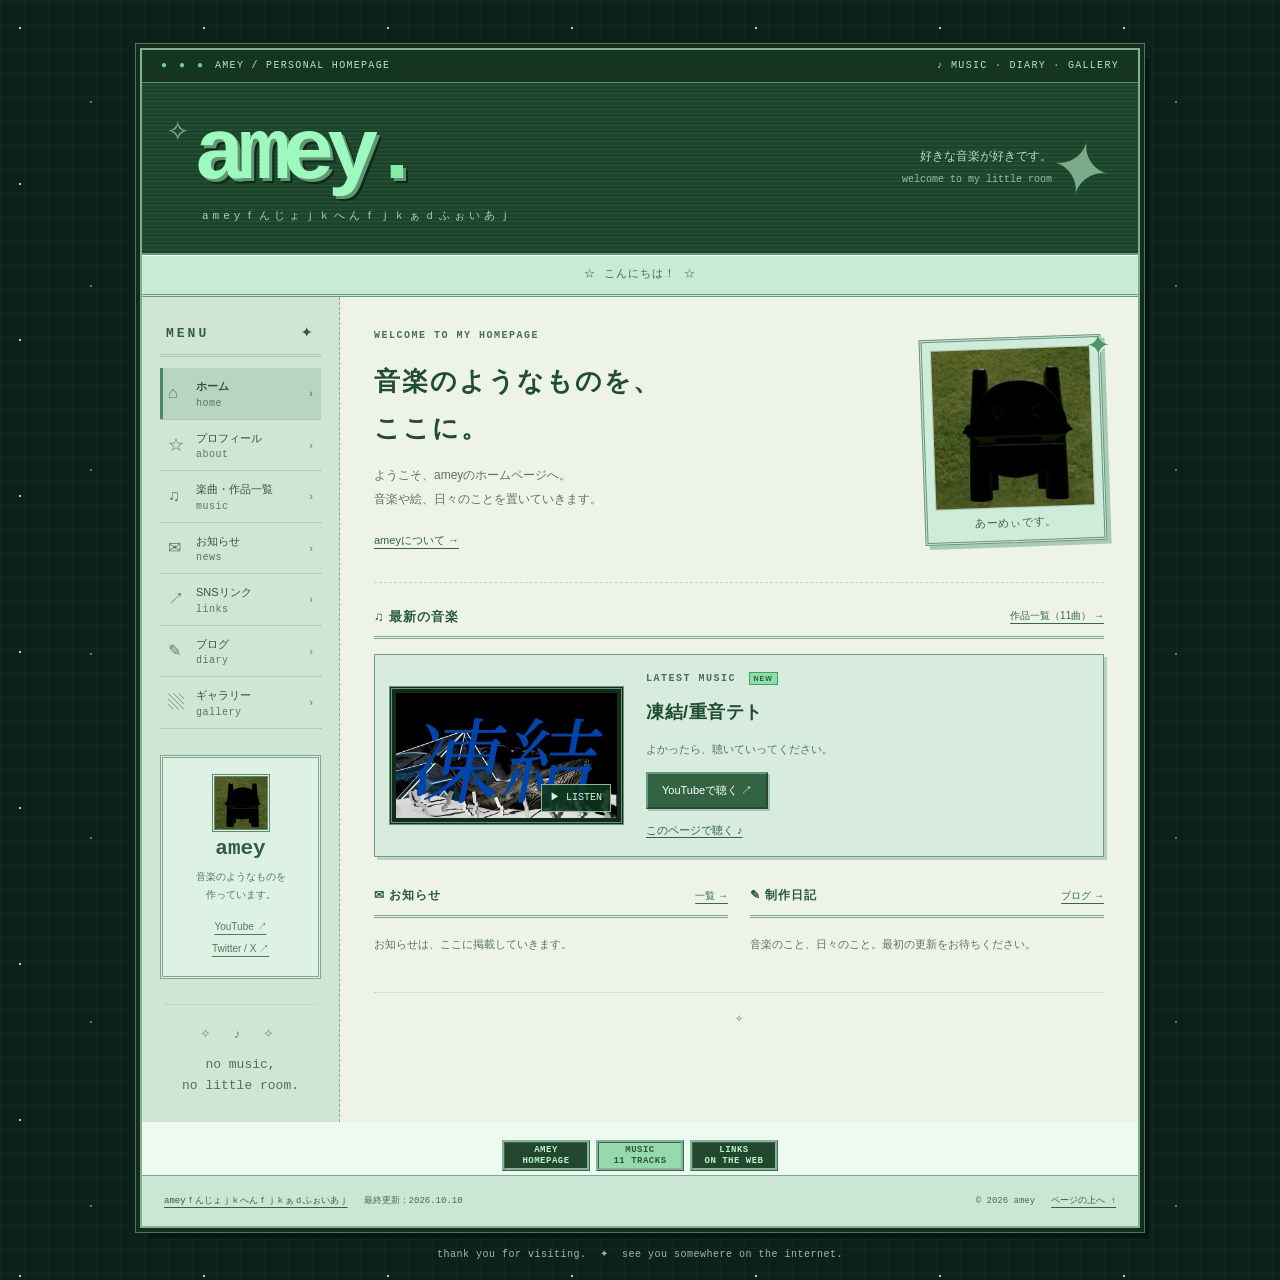
==== index.html @ e3e3e5fc "Add files via upload" ====
<!doctype html>
<html lang="ja"><head><meta charset="utf-8"><meta name="viewport" content="width=device-width,initial-scale=1"><meta name="description" content="ameyｆんじょｊｋへんｆｊｋぁｄふぉいあｊ。ameyです。
音楽のようなものを作っています。
好きな音楽が好きです。"><meta name="theme-color" content="#0b2119"><title>ホーム | ameyｆんじょｊｋへんｆｊｋぁｄふぉいあｊ</title><link rel="icon" href="assets/ameyicon.jpg"><link rel="stylesheet" href="style.css"></head>
<body id="top"><a class="skip-link" href="#main">本文へ移動</a><div class="site-shell"><div class="top-strip"><span>AMEY / PERSONAL HOMEPAGE</span><span>♪ MUSIC · DIARY · GALLERY</span></div><header class="site-header"><a class="brand" href="index.html" aria-label="ameyｆんじょｊｋへんｆｊｋぁｄふぉいあｊ ホーム"><span class="brand-orbit" aria-hidden="true">✧</span><span class="brand-name">amey<span class="brand-dot">.</span></span><span class="brand-subtitle">ameyｆんじょｊｋへんｆｊｋぁｄふぉいあｊ</span></a><div class="header-note">好きな音楽が好きです。<br><span>welcome to my little room</span></div><span class="header-spark" aria-hidden="true">✦</span></header><div class="welcome-strip">☆ こんにちは！ ☆</div><div class="site-body"><aside class="sidebar"><div class="sidebar-heading">MENU <span aria-hidden="true">✦</span></div><nav aria-label="メインメニュー"><a href="index.html" aria-current="page"><span class="nav-symbol" aria-hidden="true">⌂</span><span>ホーム<small>home</small></span><span class="nav-arrow" aria-hidden="true">›</span></a><a href="profile.html"><span class="nav-symbol" aria-hidden="true">☆</span><span>プロフィール<small>about</small></span><span class="nav-arrow" aria-hidden="true">›</span></a><a href="works.html"><span class="nav-symbol" aria-hidden="true">♫</span><span>楽曲・作品一覧<small>music</small></span><span class="nav-arrow" aria-hidden="true">›</span></a><a href="news.html"><span class="nav-symbol" aria-hidden="true">✉</span><span>お知らせ<small>news</small></span><span class="nav-arrow" aria-hidden="true">›</span></a><a href="links.html"><span class="nav-symbol" aria-hidden="true">↗</span><span>SNSリンク<small>links</small></span><span class="nav-arrow" aria-hidden="true">›</span></a><a href="blog.html"><span class="nav-symbol" aria-hidden="true">✎</span><span>ブログ<small>diary</small></span><span class="nav-arrow" aria-hidden="true">›</span></a><a href="gallery.html"><span class="nav-symbol" aria-hidden="true">▧</span><span>ギャラリー<small>gallery</small></span><span class="nav-arrow" aria-hidden="true">›</span></a></nav><div class="sidebar-mini"><img src="assets/ameyicon.jpg" width="400" height="400" alt=""><strong>amey</strong><p>音楽のようなものを<br>作っています。</p><a href="https://www.youtube.com/@amey-s1p" target="_blank" rel="noopener noreferrer">YouTube ↗</a><a href="https://x.com/ameotoko0527_2" target="_blank" rel="noopener noreferrer">Twitter / X ↗</a></div><div class="little-banner" aria-hidden="true"><span>✧ ♪ ✧</span><b>no music,<br>no little room.</b></div></aside><main id="main"><section class="welcome"><div class="welcome-copy"><span class="eyebrow">WELCOME TO MY HOMEPAGE</span><h1>音楽のようなものを、<br>ここに。</h1><p>ようこそ、ameyのホームページへ。<br>音楽や絵、日々のことを置いていきます。</p><a class="text-link" href="profile.html">ameyについて →</a></div><div class="portrait-wrap"><span class="portrait-star" aria-hidden="true">✦</span><img class="portrait" src="assets/ameyicon.jpg" width="400" height="400" alt="ameyのアイコン"><span class="portrait-caption">あーめぃです。</span></div></section><div class="section-heading"><h2>♫ 最新の音楽</h2><a href="works.html">作品一覧（11曲） →</a></div><article class="music-card catalog-card" id="track-kgEHxt5nW2k"><a class="music-cover" href="https://youtu.be/kgEHxt5nW2k" target="_blank" rel="noopener noreferrer" aria-label="凍結/重音テトをYouTubeで聴く"><img src="assets/kgEHxt5nW2k.avif" width="720" height="405" alt="凍結/重音テトのサムネイル" loading="eager"><span class="cover-play" aria-hidden="true">▶ LISTEN</span></a><div class="music-info"><span class="eyebrow">LATEST MUSIC <span class="new">NEW</span></span><h3>凍結/重音テト</h3><p>よかったら、聴いていってください。</p><a class="button" href="https://youtu.be/kgEHxt5nW2k" target="_blank" rel="noopener noreferrer">YouTubeで聴く ↗</a><button class="inline-button" type="button" data-listen="" data-video="kgEHxt5nW2k" data-title="凍結/重音テト">このページで聴く ♪</button></div></article><div class="home-bottom"><section class="small-panel"><div class="section-heading"><h2>✉ お知らせ</h2><a href="news.html">一覧 →</a></div><p class="quiet">お知らせは、ここに掲載していきます。</p></section><section class="small-panel"><div class="section-heading"><h2>✎ 制作日記</h2><a href="blog.html">ブログ →</a></div><p class="quiet">音楽のこと、日々のこと。最初の更新をお待ちください。</p></section></div><div class="postscript">✧ </div></main></div><div class="pixel-badges footer-badges"><a class="pixel-badge" href="index.html">AMEY<br>HOMEPAGE</a><a class="pixel-badge light" href="works.html">MUSIC<br>11 TRACKS</a><a class="pixel-badge" href="links.html">LINKS<br>ON THE WEB</a></div><footer><div><a href="index.html">ameyｆんじょｊｋへんｆｊｋぁｄふぉいあｊ</a><span>最終更新：2026.10.10</span></div><div><span>© 2026 amey</span><a href="#top" data-top="">ページの上へ ↑</a></div></footer></div><p class="outside-note">thank you for visiting. <span aria-hidden="true">✦</span> see you somewhere on the internet.</p><dialog id="player-dialog" aria-labelledby="player-title"><div class="dialog-top"><h2 id="player-title">最新曲</h2><button type="button" data-close="" aria-label="プレーヤーを閉じる">×</button></div><div id="player-frame"></div><p><a href="https://youtu.be/kgEHxt5nW2k" target="_blank" rel="noopener noreferrer">YouTubeで開く ↗</a></p></dialog><script>const player = document.querySelector('#player-dialog');
const frame = document.querySelector('#player-frame');
document.querySelectorAll('[data-listen]').forEach(button => button.addEventListener('click', () => {
  frame.replaceChildren();
  const iframe = document.createElement('iframe');
  iframe.className = 'video-frame';
  const id = button.dataset.video;
  const title = button.dataset.title;
  if(!/^[a-zA-Z0-9_-]{11}$/.test(id)) return;
  iframe.src = 'https://www.youtube-nocookie.com/embed/' + id;
  iframe.title = title + ' — YouTubeプレーヤー';
  document.querySelector('#player-title').textContent = title;
  const external = player.querySelector('p a');
  external.href = 'https://youtu.be/' + id;
  iframe.allow = 'encrypted-media; fullscreen; picture-in-picture';
  iframe.referrerPolicy = 'strict-origin-when-cross-origin';
  iframe.allowFullscreen = true;
  frame.append(iframe);
  player.showModal();
}));
document.querySelector('[data-close]').addEventListener('click', () => player.close());
player.addEventListener('close', () => frame.replaceChildren());
player.addEventListener('click', event => {
  if(event.target === player) {
    const rect = player.getBoundingClientRect();
    if(event.clientX < rect.left || event.clientX > rect.right || event.clientY < rect.top || event.clientY > rect.bottom) player.close();
  }
});
document.querySelector('[data-top]').addEventListener('click', event => {
  event.preventDefault();
  window.scrollTo({top: 0, behavior: matchMedia('(prefers-reduced-motion: reduce)').matches ? 'instant' : 'smooth'});
});
</script></body></html>
---- style.css ----
*{box-sizing:border-box}html{scroll-behavior:smooth}body{margin:0;color:hsl(140.8163265306123 17.24137931034483% 22.745098039215687%);font-family:"Yu Gothic","Meiryo",sans-serif;font-size:14px;line-height:1.8;background-color:hsl(140.8163265306123 36.36363636363637% 12.941176470588237%);background-image:radial-gradient(circle at 20px 28px,hsl(140.8163265306123 29.341317365269482% 67.25490196078432%) 0 1px,transparent 1.3px),radial-gradient(circle at 91px 102px,hsl(140.8163265306123 23.456790123456795% 47.647058823529406%) 0 1px,transparent 1.3px),radial-gradient(circle at 142px 62px,hsl(140.8163265306123 55.93220338983051% 76.86274509803921%) 0 .8px,transparent 1.2px),radial-gradient(ellipse at 50% 0,hsl(140.8163265306123 25.37313432835821% 26.27450980392157% / 0.4),transparent 65%);background-size:184px 156px,217px 184px,267px 225px,100% 100%;padding:48px 20px 20px}a{color:hsl(140.8163265306123 32.25806451612904% 48.62745098039216%);text-underline-offset:4px}a:hover{color:hsl(140.8163265306123 17.786561264822133% 50.3921568627451%)}a:focus-visible,button:focus-visible{outline:3px solid hsl(140.8163265306123 34.45378151260503% 46.666666666666664%);outline-offset:4px}button{font:inherit;cursor:pointer}img{max-width:100%;height:auto}.site-shell{max-width:1000px;margin:auto;background:hsl(140.8163265306123 58.33333333333318% 95.29411764705881%);border:1px solid hsl(140.8163265306123 23.37662337662338% 69.80392156862744%);box-shadow:0 0 0 5px hsl(140.8163265306123 36.36363636363637% 12.941176470588237%),0 0 0 6px hsl(140.8163265306123 14.15929203539823% 44.31372549019608%),0 24px 70px hsl(140.8163265306123 50% 6.2745098039215685% / 0.4)}.top-strip{background:hsl(140.8163265306123 23.076923076923077% 20.392156862745097%);color:hsl(140.8163265306123 35.48387096774193% 81.76470588235294%);font-size:10px;letter-spacing:1.3px;padding:7px 19px;display:flex;justify-content:space-between}.site-header{position:relative;min-height:172px;background:repeating-linear-gradient(0deg,transparent 0 3px,#ffffff25 3px 4px),hsl(140.8163265306123 44.186046511627865% 91.56862745098039%);display:flex;align-items:center;justify-content:space-between;padding:24px 52px;overflow:hidden}.brand{position:relative;text-decoration:none;display:grid;line-height:1}.brand-name{font-family:Georgia,"Times New Roman",serif;font-size:94px;font-weight:bold;font-style:italic;letter-spacing:-7px;color:hsl(140.8163265306123 23.870967741935477% 30.3921568627451%);text-shadow:2px 2px 0 hsl(140.8163265306123 23.880597014925378% 73.72549019607844%)}.brand-dot{color:hsl(140.8163265306123 23.214285714285715% 56.07843137254902%)}.brand-subtitle{font-size:12px;color:hsl(140.8163265306123 16.908212560386467% 40.588235294117645%);letter-spacing:4px;margin-top:11px;margin-left:8px}.brand-orbit{position:absolute;left:-28px;top:4px;color:hsl(140.8163265306123 22.999999999999993% 60.7843137254902%);font-size:28px}.header-note{text-align:right;font-size:13px;z-index:1;padding-right:34px}.header-note span{font-family:Georgia,serif;font-style:italic;font-size:12px;color:hsl(140.8163265306123 14.979757085020246% 51.56862745098039%)}.header-spark{position:absolute;right:26px;top:20px;font-size:74px;color:hsl(140.8163265306123 25.4237288135593% 76.86274509803921%);transform:rotate(12deg)}.welcome-strip{text-align:center;background:hsl(140.8163265306123 100.00000000000036% 98.43137254901961%);border-top:1px solid hsl(140.8163265306123 24.19354838709678% 75.68627450980392%);border-bottom:1px solid hsl(140.8163265306123 24.19354838709678% 75.68627450980392%);color:hsl(140.8163265306123 16.39344262295082% 47.84313725490196%);font-size:11px;letter-spacing:1px;padding:9px 12px}.welcome-strip span{color:hsl(140.8163265306123 19.130434782608692% 54.90196078431373%);padding:0 10px}.site-body{display:grid;grid-template-columns:198px minmax(0,1fr)}.sidebar{padding:25px 18px;border-right:1px dashed hsl(140.8163265306123 23.7410071942446% 72.74509803921568%);background:hsl(140.8163265306123 34.99999999999997% 92.15686274509804%)}.sidebar-heading{font-family:Georgia,serif;letter-spacing:3px;border-bottom:3px double hsl(140.8163265306123 25.54744525547447% 73.13725490196079%);padding:0 6px 9px;font-size:13px;font-weight:bold;color:hsl(140.8163265306123 20.187793427230048% 41.764705882352935%);display:flex;justify-content:space-between}.sidebar nav{display:grid;margin-top:11px}.sidebar nav>a{display:flex;align-items:center;gap:10px;color:hsl(140.8163265306123 19.565217391304344% 36.078431372549026%);text-decoration:none;padding:10px 8px;border-bottom:1px dotted hsl(140.8163265306123 22.314049586776846% 76.27450980392156%);line-height:1.5;font-size:11px}.sidebar nav>a:hover{background:hsl(140.8163265306123 100.00000000000036% 98.43137254901961%)}.sidebar nav>a[aria-current]{background:hsl(140.8163265306123 33.33333333333335% 87.05882352941177%);box-shadow:inset 3px 0 hsl(140.8163265306123 16.52173913043479% 54.90196078431373%);font-weight:bold}.nav-symbol{font-size:16px;width:18px;color:hsl(140.8163265306123 19.999999999999993% 58.823529411764696%)}.sidebar small{display:block;font:italic 10px Georgia,serif;letter-spacing:.5px;color:hsl(140.8163265306123 15.283842794759828% 55.09803921568628%);margin-top:3px}.nav-arrow{margin-left:auto;color:hsl(140.8163265306123 20.603015075376884% 60.98039215686275%)}.sidebar-mini{display:flex;flex-direction:column;align-items:center;border:1px solid hsl(140.8163265306123 23.89380530973453% 77.84313725490196%);background:hsl(140.8163265306123 39.130434782608624% 95.49019607843137%);margin-top:26px;padding:16px 10px;font-size:11px}.sidebar-mini img{width:58px;height:58px;object-fit:cover;border:3px double hsl(140.8163265306123 16.867469879518065% 67.45098039215686%)}.sidebar-mini strong{font:italic bold 21px Georgia,serif;margin-top:5px;color:hsl(140.8163265306123 17.073170731707318% 40.19607843137255%)}.sidebar-mini p{text-align:center;margin:8px 0 12px;color:hsl(140.8163265306123 11.811023622047246% 50.19607843137255%);font-size:10px}.sidebar-mini a{font-size:10px;margin:2px}.little-banner{text-align:center;margin:25px 5px 0;border-top:1px dotted hsl(140.8163265306123 25.984251968503933% 75.09803921568627%);padding-top:20px;color:hsl(140.8163265306123 16.58767772511848% 58.62745098039216%);font:italic 13px/1.6 Georgia,serif}.little-banner span{display:block;letter-spacing:7px;margin-bottom:10px;color:hsl(140.8163265306123 16.06217616580311% 62.15686274509804%)}.little-banner b{font-weight:normal}main{padding:30px 34px 26px;min-height:590px;background:hsl(140.8163265306123 52.94117647058805% 96.66666666666666%)}.welcome{display:grid;grid-template-columns:1fr 182px;gap:24px;align-items:center;border-bottom:1px dashed hsl(140.8163265306123 25.71428571428571% 79.41176470588236%);padding-bottom:29px;margin-bottom:22px}.eyebrow{font-family:Georgia,serif;font-size:9px;letter-spacing:2px;color:hsl(140.8163265306123 16.31799163179916% 53.13725490196079%);display:block}.welcome h1{font-size:26px;line-height:1.8;font-weight:600;letter-spacing:2px;margin:13px 0 12px}.welcome p{font-size:11px;line-height:2;color:hsl(140.8163265306123 13.11475409836065% 47.843137254901954%);margin-bottom:16px}.text-link{font-size:11px}.portrait-wrap{position:relative;text-align:center;transform:rotate(2deg);padding:8px;background:hsl(140.8163265306123 39.99999999999997% 92.15686274509804%);border:1px solid hsl(140.8163265306123 22.314049586776846% 76.27450980392156%);box-shadow:4px 5px 0 hsl(140.8163265306123 28.12499999999999% 87.45098039215686%)}.portrait{display:block;width:100%;aspect-ratio:1;object-fit:cover;border:1px solid hsl(140.8163265306123 20.610687022900755% 74.31372549019608%)}.portrait-caption{display:block;font:italic 12px Georgia,serif;color:hsl(140.8163265306123 13.492063492063489% 50.588235294117645%);padding:7px 0 2px;letter-spacing:.7px}.portrait-star{position:absolute;z-index:1;font-size:30px;color:hsl(140.8163265306123 28.66242038216561% 69.2156862745098%);top:-18px;right:-13px;text-shadow:1px 1px hsl(140.8163265306123 100.00000000000036% 98.43137254901961%)}.section-heading{display:flex;align-items:center;justify-content:space-between;gap:10px;border-bottom:3px double hsl(140.8163265306123 24.07407407407408% 78.82352941176471%);padding-bottom:8px;margin-bottom:15px}.section-heading h2{font-size:13px;margin:0;font-weight:bold;color:hsl(140.8163265306123 21.153846153846153% 40.78431372549019%);letter-spacing:1px}.section-heading h2 span{color:hsl(140.8163265306123 16.504854368932033% 59.6078431372549%);margin-right:7px}.section-heading a{font-size:10px}.music-card{display:grid;grid-template-columns:190px 1fr;gap:24px;border:1px solid hsl(140.8163265306123 24.561403508771946% 77.64705882352942%);padding:17px;background:hsl(140.8163265306123 41.176470588235325% 93.33333333333333%);box-shadow:3px 3px 0 hsl(140.8163265306123 33.33333333333335% 88.8235294117647%)}.music-art{position:relative;min-height:184px;overflow:hidden;background:hsl(140.8163265306123 24.13793103448276% 22.745098039215687%);color:hsl(140.8163265306123 39.24050632911393% 84.50980392156863%);background-image:radial-gradient(circle at 70% 20%,hsl(140.8163265306123 19.597989949748744% 39.01960784313726%),transparent 65%);border:4px double hsl(140.8163265306123 15.555555555555559% 55.88235294117647%);padding:15px}.art-star{position:absolute;right:15px;top:2px;font-size:33px;color:hsl(140.8163265306123 29.133858267716523% 75.09803921568627%)}.wave{display:flex;gap:4px;align-items:center;height:46px;margin:29px 0 13px}.wave i{height:14px;width:3px;background:hsl(140.8163265306123 24.137931034482772% 65.88235294117646%)}.wave i:nth-child(3n){height:35px;background:hsl(140.8163265306123 24.137931034482772% 65.88235294117646%)}.wave i:nth-child(4n){height:44px}.wave i:nth-child(2n){height:22px}.art-word{font:italic 17px/1.2 Georgia,serif;display:block}.art-label{display:block;font:8px Georgia,serif;letter-spacing:2px;margin-top:17px;color:hsl(140.8163265306123 16.867469879518065% 67.45098039215686%)}.music-info{padding:4px 0}.music-info h3{font-size:21px;letter-spacing:2px;margin:11px 0 7px}.music-info p{font-size:10px;color:hsl(140.8163265306123 11.811023622047246% 50.19607843137255%);line-height:2;margin-bottom:15px}.new{font-family:Arial,sans-serif;font-size:7px;color:hsl(140.8163265306123 17.272727272727266% 43.13725490196079%);border:1px solid hsl(140.8163265306123 24.35897435897436% 69.41176470588235%);background:hsl(140.8163265306123 29.999999999999982% 88.23529411764706%);padding:2px 4px;margin-left:5px;letter-spacing:1px}.button{display:inline-flex;gap:17px;align-items:center;background:hsl(140.8163265306123 21.39737991266375% 44.90196078431372%);color:#fff!important;text-decoration:none;padding:7px 14px;font-size:11px;border:1px solid hsl(140.8163265306123 22.22222222222222% 35.294117647058826%);box-shadow:2px 2px 0 hsl(140.8163265306123 26.126126126126138% 78.23529411764706%)}.button:hover{background:hsl(140.8163265306123 18.57707509881423% 50.3921568627451%)}.inline-button{display:block;border:0;background:none;padding:0;color:hsl(140.8163265306123 17.094017094017094% 45.88235294117647%);font-size:10px;margin-top:12px;text-decoration:underline;text-underline-offset:3px}.home-bottom{display:grid;grid-template-columns:1fr 1fr;gap:22px;margin-top:28px}.small-panel .section-heading h2{font-size:12px}.small-panel .quiet{font-size:10px;color:hsl(140.8163265306123 12.711864406779657% 53.72549019607843%);line-height:2.1;margin:14px 0}.tiny-label{font:7px Georgia,serif;letter-spacing:1.5px;color:hsl(140.8163265306123 13.36898395721925% 63.33333333333333%)}.postscript{text-align:center;border-top:1px dotted hsl(140.8163265306123 24.07407407407408% 78.82352941176471%);padding-top:18px;margin-top:22px;font-size:10px;color:hsl(140.8163265306123 14.563106796116507% 59.6078431372549%)}.postscript span{margin-right:8px;color:hsl(140.8163265306123 26.086956521739125% 63.921568627450974%)}footer{background:hsl(140.8163265306123 36.36363636363635% 91.37254901960785%);padding:17px 22px;font-size:9px;color:hsl(140.8163265306123 13.901345291479823% 56.27450980392157%);display:flex;justify-content:space-between;border-top:1px solid hsl(140.8163265306123 24.242424242424246% 74.11764705882354%)}footer>div{display:flex;gap:16px}footer a{color:hsl(140.8163265306123 11.811023622047246% 50.19607843137255%)}.outside-note{max-width:1000px;margin:20px auto 0;text-align:center;color:hsl(140.8163265306123 19.806763285024164% 59.411764705882355%);font:italic 11px Georgia,serif;letter-spacing:1px}.outside-note span{margin:0 7px;color:hsl(140.8163265306123 17.04545454545455% 65.49019607843137%)}.page-heading{border-bottom:3px double hsl(140.8163265306123 24.07407407407408% 78.82352941176471%);margin-bottom:29px;padding-bottom:20px}.page-heading h1{font-size:25px;letter-spacing:2px;line-height:1.6;margin:10px 0}.page-heading p{font-size:11px;color:hsl(140.8163265306123 14.406779661016945% 53.72549019607843%);margin:0}.profile-card{display:grid;grid-template-columns:190px 1fr;gap:30px;align-items:start}.profile-image{background:hsl(140.8163265306123 39.99999999999997% 92.15686274509804%);padding:9px;border:1px solid hsl(140.8163265306123 23.214285714285733% 78.03921568627452%);text-align:center;box-shadow:4px 4px 0 hsl(140.8163265306123 31.24999999999998% 87.45098039215686%)}.profile-image img{display:block}.profile-name{font:italic bold 38px Georgia,serif;color:hsl(140.8163265306123 21.64948453608248% 38.03921568627451%);margin:8px 0 19px}.profile-text{font-size:12px;line-height:2.3}.profile-details{margin:22px 0;font-size:11px}.profile-details>div{border-top:1px dotted hsl(140.8163265306123 24.07407407407408% 78.82352941176471%);display:grid;grid-template-columns:100px 1fr;padding:9px 0;gap:10px}.profile-details dt{color:hsl(140.8163265306123 16.949152542372886% 53.72549019607843%)}.profile-details dd{margin:0}.note{display:flex;align-items:center;gap:15px;border:1px dashed hsl(140.8163265306123 25.217391304347835% 77.45098039215686%);padding:15px 18px;margin-top:30px;background:hsl(140.8163265306123 41.176470588235325% 93.33333333333333%);font-size:11px;color:hsl(140.8163265306123 14.285714285714285% 49.411764705882355%)}.note>span{font-size:24px;color:hsl(140.8163265306123 19.024390243902445% 59.80392156862746%)}.note p{margin:0}.note>a{margin-left:auto}.empty-state{text-align:center;margin:25px 0 45px;padding:35px 10px;border:1px dashed hsl(140.8163265306123 25.217391304347835% 77.45098039215686%);background:repeating-linear-gradient(135deg,hsl(140.8163265306123 44.82758620689658% 94.31372549019608%) 0 1px,transparent 1px 7px)}.empty-symbol{display:block;color:hsl(140.8163265306123 20.87912087912088% 64.31372549019608%);font-size:42px;font-family:Georgia,serif}.empty-state h2{font-size:19px;color:hsl(140.8163265306123 15.044247787610617% 44.31372549019608%);margin:12px 0}.empty-state p{font-size:12px;line-height:2.2;color:hsl(140.8163265306123 13.513513513513518% 56.470588235294116%);margin:15px 0 23px}.social-list{display:grid;gap:20px}.social-card{display:flex;align-items:center;gap:23px;padding:25px;border:1px solid hsl(140.8163265306123 24.561403508771946% 77.64705882352942%);background:hsl(140.8163265306123 41.176470588235325% 93.33333333333333%);text-decoration:none;box-shadow:3px 3px 0 hsl(140.8163265306123 33.33333333333335% 88.8235294117647%)}.social-card:hover{background:hsl(140.8163265306123 30.612244897959194% 90.3921568627451%)}.social-icon{display:grid;place-items:center;width:64px;height:64px;background:hsl(140.8163265306123 35.135135135135144% 85.49019607843138%);border:3px double hsl(140.8163265306123 25.170068027210885% 71.17647058823529%);color:hsl(140.8163265306123 16.883116883116884% 45.294117647058826%);font-size:28px;flex-shrink:0}.social-card h2{font:23px Georgia,serif;color:hsl(140.8163265306123 21.153846153846153% 40.78431372549019%);margin:5px 0}.social-card p{font-size:12px;margin:3px 0;color:hsl(140.8163265306123 16% 49.01960784313725%)}.social-description{font-size:10px;color:hsl(140.8163265306123 13.513513513513518% 56.470588235294116%)}.social-arrow{margin-left:auto;font-size:23px;color:hsl(140.8163265306123 23.076923076923084% 61.76470588235294%)}.skip-link{position:fixed;top:-80px;left:20px;background:#fff;padding:10px;z-index:9}.skip-link:focus{top:10px}dialog{width:min(760px,94vw);padding:18px;border:3px double hsl(140.8163265306123 25.581395348837216% 66.27450980392156%);background:hsl(140.8163265306123 58.33333333333318% 95.29411764705881%);color:hsl(140.8163265306123 19.565217391304344% 36.078431372549026%)}dialog::backdrop{background:hsl(140.8163265306123 36.36363636363637% 12.941176470588237% / 0.8)}.dialog-top{display:flex;align-items:center;justify-content:space-between}.dialog-top h2{font-size:18px;margin:0 0 14px}.dialog-top button{border:1px solid hsl(140.8163265306123 23.611111111111104% 71.76470588235294%);background:hsl(140.8163265306123 36.66666666666667% 88.23529411764706%);width:34px;height:34px;font-size:22px}.video-frame{display:block;width:100%;aspect-ratio:16/9;border:0}dialog p{font-size:11px;margin-bottom:0}
@media(min-width:1100px){main{min-height:620px}}@media(max-width:850px){body{padding:23px 12px}.site-header{padding:22px 30px;min-height:150px}.brand-name{font-size:80px}.header-note{font-size:11px;padding-right:12px}.header-note span{font-size:9px}.site-body{grid-template-columns:160px minmax(0,1fr)}.sidebar{padding:22px 10px}main{padding:25px 22px}.welcome{grid-template-columns:1fr 120px;gap:15px}.welcome h1{font-size:21px;letter-spacing:1px}.welcome p{font-size:10px}.music-card{grid-template-columns:135px 1fr;gap:15px;padding:13px}.music-art{min-height:174px;padding:10px}.art-word{font-size:14px}.music-info h3{font-size:19px}.music-info p{font-size:9px}.button{font-size:10px;padding:6px 9px;gap:8px}.home-bottom{gap:15px}.section-heading{gap:5px}.section-heading h2{font-size:12px}.profile-card{grid-template-columns:130px 1fr;gap:20px}footer>div{gap:9px}}
@media(max-width:570px){body{padding:16px 10px}.top-strip{font-size:8px;padding:6px 10px;letter-spacing:.5px}.top-strip>span:last-child{display:none}.site-header{padding:20px 30px;min-height:147px}.brand-name{font-size:78px}.brand-subtitle{font-size:10px;letter-spacing:3px}.header-note{display:none}.header-note span{display:none}.header-spark{font-size:39px;top:13px;right:17px}.welcome-strip{font-size:9px;letter-spacing:0;padding:8px 5px}.welcome-strip span{padding:0 4px}.site-body{display:block}.sidebar{padding:12px 10px;border-right:0;border-bottom:1px dashed hsl(140.8163265306123 23.7410071942446% 72.74509803921568%)}.sidebar-heading,.sidebar-mini,.little-banner{display:none}.sidebar nav{grid-template-columns:repeat(3,minmax(0,1fr));gap:5px;margin:0}.sidebar nav>a:last-child{grid-column:1/-1}.sidebar nav>a{padding:8px 2px;justify-content:center;gap:3px;text-align:center;border:1px solid hsl(140.8163265306123 24.271844660194176% 79.80392156862746%);font-size:9px}.sidebar nav>a[aria-current]{box-shadow:inset 0 -2px hsl(140.8163265306123 16.52173913043479% 54.90196078431373%)}.nav-symbol{font-size:12px;width:13px}.nav-arrow{display:none}.sidebar small{font-size:8px;margin-top:2px}main{padding:24px 18px;min-height:470px}.welcome{grid-template-columns:1fr 110px;gap:13px;padding-bottom:24px;margin-bottom:20px}.eyebrow{font-size:8px;letter-spacing:1.2px}.welcome h1{font-size:18px;line-height:1.9;margin:11px 0;letter-spacing:0}.welcome p{font-size:10px}.portrait-caption{font-size:10px}.portrait-wrap{padding:5px}.music-card{grid-template-columns:110px minmax(0,1fr);gap:13px;padding:12px}.music-art{min-height:175px;padding:8px}.art-star{right:7px;font-size:24px}.wave{gap:3px;margin-top:28px}.wave i{width:2px}.art-word{font-size:14px}.art-label{font-size:6px;letter-spacing:1px}.music-info h3{font-size:19px}.music-info p{font-size:9px}.music-info .eyebrow{font-size:7px;letter-spacing:.8px}.new{font-size:6px;margin-left:2px}.button{font-size:10px;padding:6px 8px;gap:9px}.inline-button{font-size:9px}.home-bottom{grid-template-columns:1fr;gap:17px;margin-top:25px}.small-panel .quiet{font-size:11px}.tiny-label{font-size:8px}.postscript{font-size:9px}.page-heading h1{font-size:22px;letter-spacing:1px}.page-heading p{font-size:10px}.profile-card{grid-template-columns:115px minmax(0,1fr);gap:19px}.profile-name{font-size:32px}.profile-text{font-size:10px}.profile-details{font-size:10px}.profile-details>div{display:block}.profile-details dd{margin-top:3px}.note{padding:13px 10px;gap:10px;flex-wrap:wrap;font-size:10px}.note>a{margin-left:34px}.social-card{padding:19px 13px;gap:15px}.social-icon{width:48px;height:48px;font-size:23px}.social-card h2{font-size:21px}.social-card p{font-size:11px}.empty-state h2{font-size:18px}.empty-state p{font-size:11px}footer{padding:14px 15px;gap:11px;font-size:8px}footer>div{flex-direction:column;gap:2px}footer>div:last-child{text-align:right}.outside-note{font-size:9px;letter-spacing:0;line-height:1.8;margin-top:15px}}
@media(max-width:370px){.welcome{grid-template-columns:1fr}.portrait-wrap{width:135px;margin:5px auto}.welcome h1{font-size:21px}.welcome-copy{text-align:center}}
@media(prefers-reduced-motion:reduce){html{scroll-behavior:auto}}

/* Green personal homepage / digital scrapbook */
body{color:hsl(140.8163265306123 30.526315789473678% 18.627450980392158%);background-color:hsl(140.8163265306123 49.99999999999999% 8.627450980392156%);background-image:linear-gradient(hsl(140.8163265306123 29.807692307692314% 59.21568627450981% / 0.047058823529411764) 1px,transparent 1px),linear-gradient(90deg,hsl(140.8163265306123 29.807692307692314% 59.21568627450981% / 0.047058823529411764) 1px,transparent 1px),radial-gradient(circle at 20px 28px,hsl(140.8163265306123 48.148148148148174% 73.52941176470588%) 0 1px,transparent 1.3px),radial-gradient(circle at 91px 102px,hsl(140.8163265306123 23.72093023255814% 42.156862745098046%) 0 1px,transparent 1.3px);background-size:24px 24px,24px 24px,184px 156px,217px 184px}
.site-shell{border:2px solid hsl(140.8163265306123 20.97560975609757% 59.80392156862745%);box-shadow:0 0 0 4px hsl(140.8163265306123 48.387096774193544% 12.156862745098039%),0 0 0 5px hsl(140.8163265306123 20.812182741116747% 38.62745098039216%),9px 10px 0 hsl(140.8163265306123 56.52173913043478% 4.509803921568627% / 0.7529411764705882)}
.top-strip{background:hsl(140.8163265306123 43.24324324324323% 14.50980392156863%);color:hsl(140.8163265306123 56.86274509803923% 80%);font-family:'Courier New',monospace;font-size:10px;border-bottom:1px solid hsl(140.8163265306123 24.369747899159666% 46.666666666666664%)}
.top-strip>span:first-child:before{content:'● ● ●  ';color:hsl(140.8163265306123 46.59685863874346% 62.549019607843135%);letter-spacing:3px}
.site-header{background:repeating-linear-gradient(0deg,transparent 0 3px,hsl(140.8163265306123 100% 90.3921568627451% / 0.07058823529411765) 3px 4px),hsl(140.8163265306123 41.66666666666667% 18.823529411764707%);min-height:172px;border-bottom:2px solid hsl(140.8163265306123 23.921568627450984% 50%)}
.brand-name{font-family:'Courier New',monospace;font-style:normal;font-size:87px;letter-spacing:-8px;color:hsl(140.8163265306123 88.46153846153847% 79.6078431372549%);text-shadow:3px 3px 0 hsl(140.8163265306123 21.138211382113823% 48.23529411764706%),5px 5px 0 hsl(140.8163265306123 53.571428571428584% 10.980392156862745%);line-height:.95}
.brand-dot{color:hsl(140.8163265306123 71.83098591549295% 72.15686274509804%)}.brand-subtitle{color:hsl(140.8163265306123 34.84848484848486% 74.11764705882354%);font-family:'Courier New','Meiryo',monospace;font-size:11px;letter-spacing:4px;margin-top:15px}.brand-orbit,.header-spark{color:hsl(140.8163265306123 23.148148148148152% 57.64705882352942%)}.header-note{color:hsl(140.8163265306123 34.545454545454525% 78.43137254901961%);font-size:12px}.header-note span{color:hsl(140.8163265306123 29.411764705882344% 66.66666666666666%);font-family:'Courier New',monospace;font-style:normal;font-size:10px}
.welcome-strip{font-family:'Courier New','Meiryo',monospace;background:hsl(140.8163265306123 45.94594594594592% 85.49019607843137%);border-top:1px solid hsl(140.8163265306123 100% 97.45098039215686%);border-bottom:3px double hsl(140.8163265306123 20.161290322580648% 51.37254901960785%);color:hsl(140.8163265306123 27.380952380952383% 32.94117647058823%)}.welcome-strip span{color:hsl(140.8163265306123 41.52046783625731% 33.52941176470588%)}
.sidebar{background:hsl(140.8163265306123 31.506849315068514% 85.68627450980392%);border-right:1px dashed hsl(140.8163265306123 14.563106796116507% 59.6078431372549%)}.sidebar-heading{font-family:'Courier New',monospace;color:hsl(140.8163265306123 30.985915492957737% 27.84313725490196%);font-size:13px}.sidebar nav>a{color:hsl(140.8163265306123 30.82706766917293% 26.078431372549023%);border-bottom-color:hsl(140.8163265306123 16.091954022988514% 65.88235294117646%)}.sidebar nav>a[aria-current]{background:hsl(140.8163265306123 25.663716814159304% 77.84313725490196%);box-shadow:inset 3px 0 hsl(140.8163265306123 27.272727272727277% 40.98039215686274%)}.sidebar nav>a:hover{background:hsl(140.8163265306123 52.380952380952436% 91.76470588235294%)}.sidebar small{font-family:'Courier New',monospace;font-style:normal;color:hsl(140.8163265306123 15.686274509803921% 40%)}.nav-symbol{color:hsl(140.8163265306123 19.999999999999996% 42.15686274509804%)}.nav-arrow{color:hsl(140.8163265306123 23.502304147465438% 42.54901960784314%)}
main{background:hsl(140.8163265306123 31.428571428571406% 93.13725490196079%)}.eyebrow{font-family:'Courier New',monospace;font-size:10px;color:hsl(140.8163265306123 21.73913043478261% 36.07843137254902%);font-weight:bold;letter-spacing:1.5px}.welcome h1{font-size:26px;color:hsl(140.8163265306123 40.54054054054054% 21.764705882352942%)}.welcome p{font-size:12px;color:hsl(140.8163265306123 12.195121951219509% 40.19607843137255%)}.portrait-wrap{transform:rotate(-2deg);background:hsl(140.8163265306123 41.17647058823528% 86.66666666666667%);border:3px double hsl(140.8163265306123 18.0722891566265% 48.8235294117647%);box-shadow:4px 4px 0 hsl(140.8163265306123 24.63768115942028% 72.94117647058823%)}.portrait-star{color:hsl(140.8163265306123 34.22222222222222% 44.11764705882353%)}.portrait-caption{font-family:'Courier New',monospace;font-size:11px;font-style:normal;color:hsl(140.8163265306123 17.647058823529406% 33.333333333333336%)}
.section-heading{border-color:hsl(140.8163265306123 18.691588785046726% 58.0392156862745%)}.section-heading h2,.page-heading h1{color:hsl(140.8163265306123 38.93129770992367% 25.68627450980392%)}.section-heading h2 span{color:hsl(140.8163265306123 24.54545454545454% 43.13725490196079%)}.section-heading a,.text-link{color:hsl(140.8163265306123 36.30573248407643% 30.784313725490197%)}.music-card{background:hsl(140.8163265306123 33.3333333333333% 88.23529411764706%);border:1px solid hsl(140.8163265306123 16.66666666666666% 52.94117647058824%);box-shadow:3px 3px 0 hsl(140.8163265306123 22.413793103448263% 77.25490196078431%);grid-template-columns:235px minmax(0,1fr);gap:22px;padding:14px}.music-cover{display:block;align-self:center;padding:4px;border:3px double hsl(140.8163265306123 18.253968253968257% 49.411764705882355%);background:hsl(140.8163265306123 36.50793650793651% 12.352941176470589%);text-decoration:none;position:relative;line-height:0}.music-cover img{display:block;width:100%;aspect-ratio:16/9;object-fit:cover}.cover-play{position:absolute;right:10px;bottom:10px;background:hsl(140.8163265306123 53.623188405797094% 13.529411764705884% / 0.8705882352941177);color:hsl(140.8163265306123 100% 87.6470588235294%);padding:8px;font:10px/1 'Courier New',monospace;border:1px solid hsl(140.8163265306123 29.78723404255319% 63.13725490196078%);pointer-events:none}.music-cover:hover img{filter:brightness(1.08)}
.music-info h3{font-size:19px;line-height:1.65;letter-spacing:.5px;color:hsl(140.8163265306123 40.74074074074073% 21.176470588235293%);margin:10px 0;overflow-wrap:anywhere}.music-info p{font-size:11px;color:hsl(140.8163265306123 14.427860696517408% 39.411764705882355%)}.button{background:hsl(140.8163265306123 32.88590604026846% 29.215686274509807%);border:2px outset hsl(140.8163265306123 19.521912350597606% 50.78431372549019%);box-shadow:2px 2px 0 hsl(140.8163265306123 25.170068027210885% 71.17647058823529%);font-size:11px}.button:hover{background:hsl(140.8163265306123 27.17948717948718% 38.23529411764706%)}.inline-button{color:hsl(140.8163265306123 36.30573248407643% 30.784313725490197%);font-size:11px}.new{background:hsl(140.8163265306123 56.75675675675676% 70.98039215686273%);color:hsl(140.8163265306123 36.29629629629629% 26.47058823529412%);border-color:hsl(140.8163265306123 34.78260869565217% 45.09803921568627%)}.music-catalog{display:grid;gap:18px}.catalog-card .music-info h3{font-size:18px}.catalog-card .music-info{padding:1px 0}.catalog-card .music-info p{margin:6px 0 12px}.catalog-tools{display:flex;justify-content:space-between;align-items:center;gap:12px;margin-bottom:20px;padding:10px 13px;background:hsl(140.8163265306123 34.2857142857143% 86.27450980392157%);border:1px dashed hsl(140.8163265306123 21.860465116279062% 57.843137254901954%);color:hsl(140.8163265306123 22.54335260115607% 33.92156862745098%);font:11px 'Courier New','Meiryo',monospace}.catalog-tools strong{font-size:13px;color:hsl(140.8163265306123 35.65217391304348% 22.54901960784314%)}.track-no{font:11px 'Courier New',monospace;letter-spacing:1px;color:hsl(140.8163265306123 18.22222222222223% 44.11764705882353%)}
.sidebar-mini{border:3px double hsl(140.8163265306123 18.518518518518515% 57.647058823529406%);background:hsl(140.8163265306123 40.42553191489359% 90.7843137254902%)}.sidebar-mini img{border-color:hsl(140.8163265306123 18.103448275862068% 45.490196078431374%)}.sidebar-mini strong{font-family:'Courier New',monospace;font-style:normal;color:hsl(140.8163265306123 30.496453900709213% 27.647058823529413%)}.sidebar-mini p,.sidebar-mini a{color:hsl(140.8163265306123 22.772277227722768% 39.6078431372549%)}.little-banner{font-family:'Courier New',monospace;font-style:normal;color:hsl(140.8163265306123 21.052631578947366% 37.254901960784316%)}.little-banner span{color:hsl(140.8163265306123 25.311203319502074% 47.25490196078431%)}.pixel-badges{display:flex;flex-wrap:wrap;gap:6px;justify-content:center;margin-top:20px}.pixel-badge{display:flex;align-items:center;justify-content:center;width:88px;height:31px;border:3px ridge hsl(140.8163265306123 25.888324873096458% 61.372549019607845%);background:hsl(140.8163265306123 33.33333333333333% 20.58823529411765%);color:hsl(140.8163265306123 73.80952380952382% 83.52941176470588%);text-decoration:none;font:bold 9px/1.15 'Courier New',monospace;text-align:center;letter-spacing:.5px}.pixel-badge:hover{background:hsl(140.8163265306123 28.395061728395067% 31.76470588235294%);color:#fff}.pixel-badge.light{background:hsl(140.8163265306123 46.478873239436616% 72.15686274509804%);color:hsl(140.8163265306123 29.32330827067669% 26.078431372549023%)}.footer-badges{margin:18px 0 4px}
.home-bottom .quiet{font-size:11px;color:hsl(140.8163265306123 15.121951219512198% 40.19607843137255%)}.tiny-label{font-family:'Courier New',monospace;color:hsl(140.8163265306123 12.605042016806726% 46.666666666666664%)}.postscript{font-family:'Courier New','Meiryo',monospace;color:hsl(140.8163265306123 19.170984455958546% 37.84313725490196%);font-size:10px}.postscript span{color:hsl(140.8163265306123 30.23255813953488% 42.156862745098046%)}.page-heading{border-color:hsl(140.8163265306123 18.691588785046726% 58.0392156862745%)}.page-heading p{font-size:12px;color:hsl(140.8163265306123 14.427860696517408% 39.411764705882355%)}.profile-name{font-family:'Courier New',monospace;font-style:normal;color:hsl(140.8163265306123 30.985915492957737% 27.84313725490196%)}.profile-text{font-size:12px}.note{background:hsl(140.8163265306123 33.3333333333333% 88.23529411764706%);border-color:hsl(140.8163265306123 21.49532710280373% 58.0392156862745%);color:hsl(140.8163265306123 23.076923076923073% 35.68627450980392%)}.note>span{color:hsl(140.8163265306123 30.316742081447963% 43.333333333333336%)}.empty-state{background:repeating-linear-gradient(135deg,hsl(140.8163265306123 32.43243243243244% 85.49019607843138%) 0 1px,transparent 1px 7px);border-color:hsl(140.8163265306123 21.49532710280373% 58.0392156862745%)}.empty-state h2{color:hsl(140.8163265306123 26.627218934911244% 33.13725490196078%)}.empty-state p{color:hsl(140.8163265306123 17.209302325581397% 42.15686274509804%)}.empty-symbol{color:hsl(140.8163265306123 19.183673469387752% 48.0392156862745%)}.social-card{background:hsl(140.8163265306123 33.3333333333333% 88.23529411764706%);border-color:hsl(140.8163265306123 16.66666666666666% 52.94117647058824%);box-shadow:3px 3px 0 hsl(140.8163265306123 22.413793103448263% 77.25490196078431%)}.social-card:hover{background:hsl(140.8163265306123 34.93975903614459% 83.72549019607844%)}.social-icon{background:hsl(140.8163265306123 29.82456140350877% 77.64705882352942%);border-color:hsl(140.8163265306123 19.028340080971653% 51.56862745098039%);color:hsl(140.8163265306123 31.28834355828221% 31.960784313725487%)}.social-card h2,.social-card p{color:hsl(140.8163265306123 27.516778523489933% 29.215686274509807%)}.social-description{color:hsl(140.8163265306123 16.82242990654206% 41.96078431372548%)}.social-arrow{color:hsl(140.8163265306123 26.05042016806723% 46.666666666666664%)}.outside-note{font-family:'Courier New',monospace;font-style:normal;color:hsl(140.8163265306123 25.609756097560975% 67.84313725490196%);font-size:10px;letter-spacing:.5px}.outside-note span{color:hsl(140.8163265306123 42.696629213483156% 65.09803921568627%)}
footer{background:hsl(140.8163265306123 35.064935064935085% 84.90196078431373%);border-color:hsl(140.8163265306123 22.222222222222214% 57.647058823529406%);color:hsl(140.8163265306123 22.22222222222222% 35.294117647058826%);font-family:'Courier New','Meiryo',monospace}footer a{color:hsl(140.8163265306123 27.027027027027028% 29.01960784313726%)}dialog{background:hsl(140.8163265306123 38.095238095238074% 91.76470588235294%);color:hsl(140.8163265306123 26.562499999999993% 25.098039215686274%);border-color:hsl(140.8163265306123 20.502092050209203% 46.86274509803921%)}dialog::backdrop{background:hsl(140.8163265306123 60.00000000000002% 6.862745098039216% / 0.8666666666666667)}.dialog-top button{background:hsl(140.8163265306123 36.26373626373625% 82.15686274509804%);border-color:hsl(140.8163265306123 18.89763779527559% 49.80392156862745%)}.dialog-top h2{font-size:17px}a:focus-visible,button:focus-visible{outline-color:hsl(140.8163265306123 37.2093023255814% 33.72549019607843%)}
@media(max-width:850px){.music-card{grid-template-columns:170px minmax(0,1fr);gap:15px}.brand-name{font-size:78px}.welcome h1{font-size:21px}.welcome p{font-size:11px}.music-info h3{font-size:17px}.catalog-card .music-info h3{font-size:17px}}
@media(max-width:570px){.brand-name{font-size:73px}.site-header{min-height:147px}.brand-subtitle{font-size:10px;letter-spacing:3px}.welcome h1{font-size:18px}.welcome p{font-size:10px}.eyebrow{font-size:8px;letter-spacing:1px}.music-card{grid-template-columns:1fr;gap:10px;padding:12px}.music-cover img{max-height:none}.music-info h3,.catalog-card .music-info h3{font-size:19px;margin:9px 0}.music-info p{font-size:11px}.music-info .eyebrow{font-size:9px;letter-spacing:1px}.button{font-size:12px;padding:8px 14px}.inline-button{font-size:11px;margin:12px 0 4px}.sidebar nav>a[aria-current]{box-shadow:inset 0 -2px hsl(140.8163265306123 27.272727272727277% 40.98039215686274%)}.catalog-tools{font-size:10px;padding:10px;align-items:flex-start;flex-direction:column;gap:5px}.catalog-tools strong{font-size:12px}.catalog-card .music-info{padding:4px}.page-heading p{font-size:11px}.outside-note{font-size:8px}.top-strip{font-size:8px;letter-spacing:0}.top-strip>span:first-child:before{letter-spacing:1px}}
@media(max-width:370px){.welcome h1{font-size:21px}}
.pagination{display:flex;justify-content:space-between;align-items:center;gap:12px;margin:19px 0;padding:13px 0;border-top:1px dotted hsl(140.8163265306123 21.860465116279062% 57.843137254901954%);border-bottom:1px dotted hsl(140.8163265306123 21.860465116279062% 57.843137254901954%);font-size:11px;color:hsl(140.8163265306123 27.516778523489933% 29.215686274509807%)}
.page-numbers{display:flex;gap:6px;flex-wrap:wrap;justify-content:center}.page-number{padding:5px 10px;border:2px outset hsl(140.8163265306123 25.13966480446928% 64.90196078431373%);background:hsl(140.8163265306123 38.888888888888886% 85.88235294117648%);color:hsl(140.8163265306123 27.516778523489933% 29.215686274509807%);text-decoration:none;white-space:nowrap}.page-number:hover{background:hsl(140.8163265306123 33.33333333333333% 75.88235294117646%);color:hsl(140.8163265306123 42.34234234234234% 21.764705882352942%)}.page-number.current{background:hsl(140.8163265306123 32.88590604026846% 29.215686274509807%);border:2px inset hsl(140.8163265306123 19.521912350597606% 50.78431372549019%);color:#fff;font-weight:bold}.page-direction{white-space:nowrap;font-size:11px}.page-direction.disabled{color:hsl(140.8163265306123 11.737089201877932% 41.76470588235294%)}
@media(max-width:570px){.pagination{display:grid;grid-template-columns:1fr 1fr;gap:13px;font-size:11px;padding:14px 0}.page-numbers{grid-column:1/-1;grid-row:1;gap:8px}.page-number{padding:7px 11px}.page-direction:last-child{text-align:right}.page-direction{font-size:12px}}

body{background-color:#0b2119}main{background:#eef3e8}.button,.page-number.current{background:#326343}a,.text-link,.inline-button{color:#326343}
.post-card{padding:20px;margin-bottom:22px;border:1px solid #8fab7c;background:#e9efdf}.post-card time{font:10px 'Courier New',monospace}.post-card h2{font-size:18px;margin:8px 0 15px}.post-body{font-size:12px;line-height:2;overflow-wrap:anywhere}.gallery-grid{display:grid;grid-template-columns:repeat(2,minmax(0,1fr));gap:18px}.gallery-item{border:1px solid #8fab7c;padding:12px;background:#e4ecd9}.gallery-item img{width:100%;height:auto;display:block}.gallery-item h2{font-size:15px;margin:10px 0}.gallery-item p{font-size:11px;overflow-wrap:anywhere}@media(max-width:570px){.gallery-grid{grid-template-columns:1fr}}
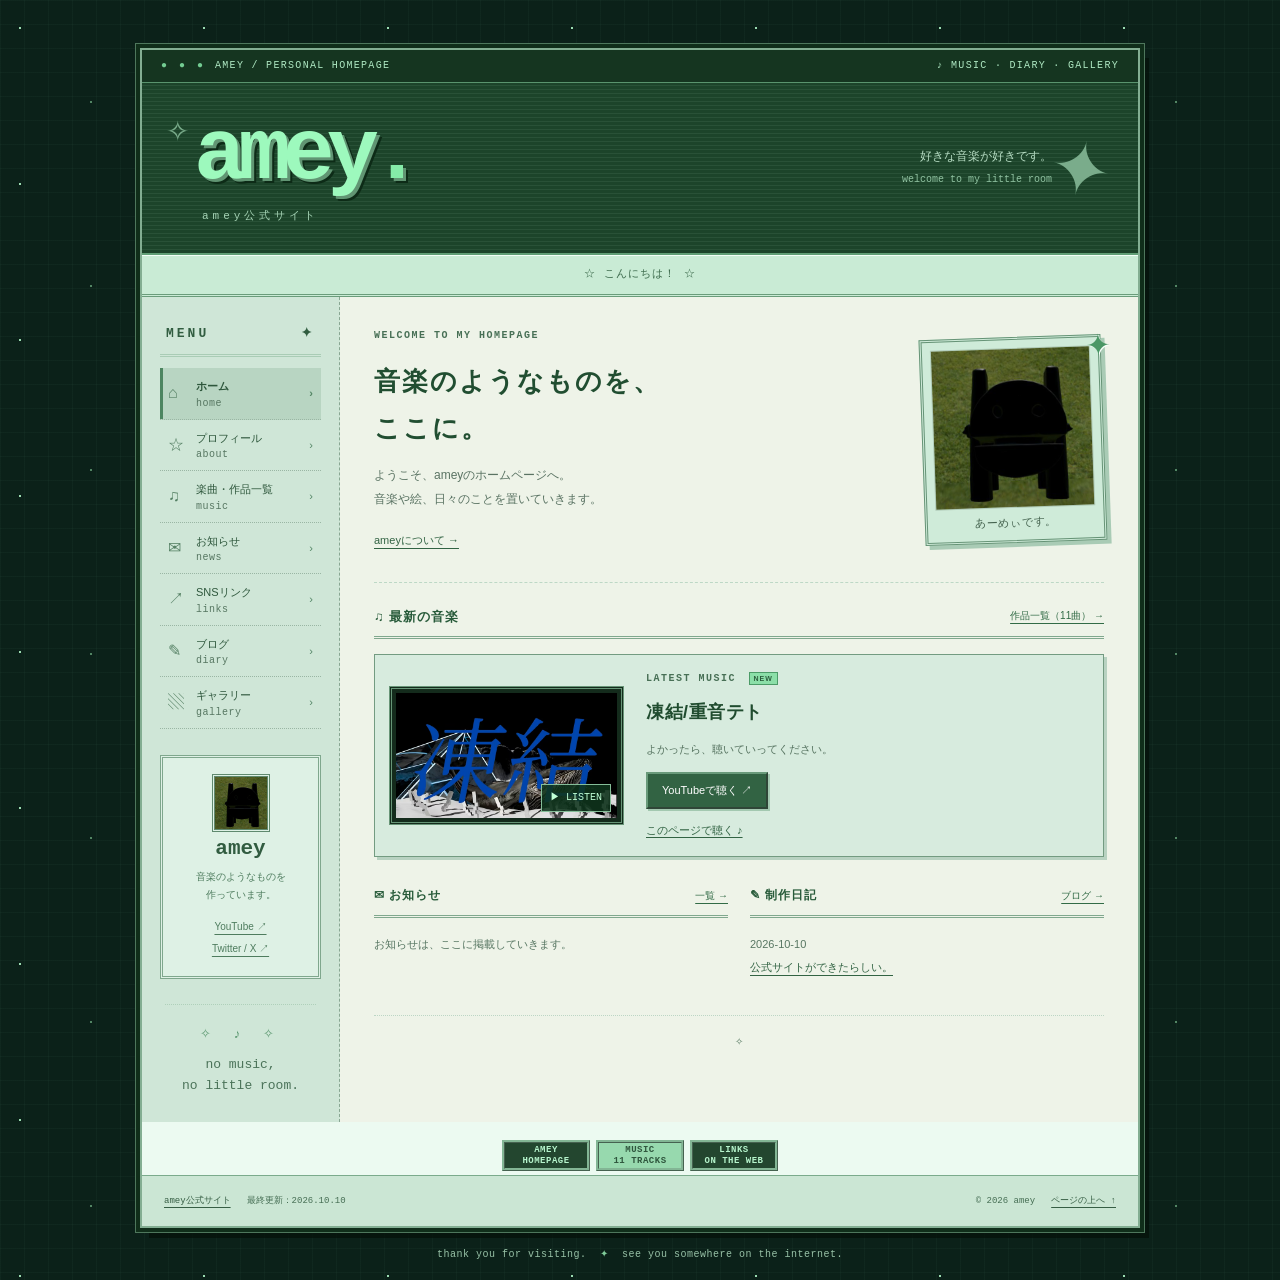
==== commit ea38aada: "Add files via upload" ====
--- a/index.html
+++ b/index.html
@@ -1,8 +1,8 @@
 <!doctype html>
-<html lang="ja"><head><meta charset="utf-8"><meta name="viewport" content="width=device-width,initial-scale=1"><meta name="description" content="ameyｆんじょｊｋへんｆｊｋぁｄふぉいあｊ。ameyです。
+<html lang="ja"><head><meta charset="utf-8"><meta name="viewport" content="width=device-width,initial-scale=1"><meta name="description" content="amey公式サイト。ameyです。
 音楽のようなものを作っています。
-好きな音楽が好きです。"><meta name="theme-color" content="#0b2119"><title>ホーム | ameyｆんじょｊｋへんｆｊｋぁｄふぉいあｊ</title><link rel="icon" href="assets/ameyicon.jpg"><link rel="stylesheet" href="style.css"></head>
-<body id="top"><a class="skip-link" href="#main">本文へ移動</a><div class="site-shell"><div class="top-strip"><span>AMEY / PERSONAL HOMEPAGE</span><span>♪ MUSIC · DIARY · GALLERY</span></div><header class="site-header"><a class="brand" href="index.html" aria-label="ameyｆんじょｊｋへんｆｊｋぁｄふぉいあｊ ホーム"><span class="brand-orbit" aria-hidden="true">✧</span><span class="brand-name">amey<span class="brand-dot">.</span></span><span class="brand-subtitle">ameyｆんじょｊｋへんｆｊｋぁｄふぉいあｊ</span></a><div class="header-note">好きな音楽が好きです。<br><span>welcome to my little room</span></div><span class="header-spark" aria-hidden="true">✦</span></header><div class="welcome-strip">☆ こんにちは！ ☆</div><div class="site-body"><aside class="sidebar"><div class="sidebar-heading">MENU <span aria-hidden="true">✦</span></div><nav aria-label="メインメニュー"><a href="index.html" aria-current="page"><span class="nav-symbol" aria-hidden="true">⌂</span><span>ホーム<small>home</small></span><span class="nav-arrow" aria-hidden="true">›</span></a><a href="profile.html"><span class="nav-symbol" aria-hidden="true">☆</span><span>プロフィール<small>about</small></span><span class="nav-arrow" aria-hidden="true">›</span></a><a href="works.html"><span class="nav-symbol" aria-hidden="true">♫</span><span>楽曲・作品一覧<small>music</small></span><span class="nav-arrow" aria-hidden="true">›</span></a><a href="news.html"><span class="nav-symbol" aria-hidden="true">✉</span><span>お知らせ<small>news</small></span><span class="nav-arrow" aria-hidden="true">›</span></a><a href="links.html"><span class="nav-symbol" aria-hidden="true">↗</span><span>SNSリンク<small>links</small></span><span class="nav-arrow" aria-hidden="true">›</span></a><a href="blog.html"><span class="nav-symbol" aria-hidden="true">✎</span><span>ブログ<small>diary</small></span><span class="nav-arrow" aria-hidden="true">›</span></a><a href="gallery.html"><span class="nav-symbol" aria-hidden="true">▧</span><span>ギャラリー<small>gallery</small></span><span class="nav-arrow" aria-hidden="true">›</span></a></nav><div class="sidebar-mini"><img src="assets/ameyicon.jpg" width="400" height="400" alt=""><strong>amey</strong><p>音楽のようなものを<br>作っています。</p><a href="https://www.youtube.com/@amey-s1p" target="_blank" rel="noopener noreferrer">YouTube ↗</a><a href="https://x.com/ameotoko0527_2" target="_blank" rel="noopener noreferrer">Twitter / X ↗</a></div><div class="little-banner" aria-hidden="true"><span>✧ ♪ ✧</span><b>no music,<br>no little room.</b></div></aside><main id="main"><section class="welcome"><div class="welcome-copy"><span class="eyebrow">WELCOME TO MY HOMEPAGE</span><h1>音楽のようなものを、<br>ここに。</h1><p>ようこそ、ameyのホームページへ。<br>音楽や絵、日々のことを置いていきます。</p><a class="text-link" href="profile.html">ameyについて →</a></div><div class="portrait-wrap"><span class="portrait-star" aria-hidden="true">✦</span><img class="portrait" src="assets/ameyicon.jpg" width="400" height="400" alt="ameyのアイコン"><span class="portrait-caption">あーめぃです。</span></div></section><div class="section-heading"><h2>♫ 最新の音楽</h2><a href="works.html">作品一覧（11曲） →</a></div><article class="music-card catalog-card" id="track-kgEHxt5nW2k"><a class="music-cover" href="https://youtu.be/kgEHxt5nW2k" target="_blank" rel="noopener noreferrer" aria-label="凍結/重音テトをYouTubeで聴く"><img src="assets/kgEHxt5nW2k.avif" width="720" height="405" alt="凍結/重音テトのサムネイル" loading="eager"><span class="cover-play" aria-hidden="true">▶ LISTEN</span></a><div class="music-info"><span class="eyebrow">LATEST MUSIC <span class="new">NEW</span></span><h3>凍結/重音テト</h3><p>よかったら、聴いていってください。</p><a class="button" href="https://youtu.be/kgEHxt5nW2k" target="_blank" rel="noopener noreferrer">YouTubeで聴く ↗</a><button class="inline-button" type="button" data-listen="" data-video="kgEHxt5nW2k" data-title="凍結/重音テト">このページで聴く ♪</button></div></article><div class="home-bottom"><section class="small-panel"><div class="section-heading"><h2>✉ お知らせ</h2><a href="news.html">一覧 →</a></div><p class="quiet">お知らせは、ここに掲載していきます。</p></section><section class="small-panel"><div class="section-heading"><h2>✎ 制作日記</h2><a href="blog.html">ブログ →</a></div><p class="quiet">音楽のこと、日々のこと。最初の更新をお待ちください。</p></section></div><div class="postscript">✧ </div></main></div><div class="pixel-badges footer-badges"><a class="pixel-badge" href="index.html">AMEY<br>HOMEPAGE</a><a class="pixel-badge light" href="works.html">MUSIC<br>11 TRACKS</a><a class="pixel-badge" href="links.html">LINKS<br>ON THE WEB</a></div><footer><div><a href="index.html">ameyｆんじょｊｋへんｆｊｋぁｄふぉいあｊ</a><span>最終更新：2026.10.10</span></div><div><span>© 2026 amey</span><a href="#top" data-top="">ページの上へ ↑</a></div></footer></div><p class="outside-note">thank you for visiting. <span aria-hidden="true">✦</span> see you somewhere on the internet.</p><dialog id="player-dialog" aria-labelledby="player-title"><div class="dialog-top"><h2 id="player-title">最新曲</h2><button type="button" data-close="" aria-label="プレーヤーを閉じる">×</button></div><div id="player-frame"></div><p><a href="https://youtu.be/kgEHxt5nW2k" target="_blank" rel="noopener noreferrer">YouTubeで開く ↗</a></p></dialog><script>const player = document.querySelector('#player-dialog');
+好きな音楽が好きです。"><meta name="theme-color" content="#0b2119"><title>ホーム | amey公式サイト</title><link rel="icon" href="assets/ameyicon.jpg"><link rel="stylesheet" href="style.css"></head>
+<body id="top"><a class="skip-link" href="#main">本文へ移動</a><div class="site-shell"><div class="top-strip"><span>AMEY / PERSONAL HOMEPAGE</span><span>♪ MUSIC · DIARY · GALLERY</span></div><header class="site-header"><a class="brand" href="index.html" aria-label="amey公式サイト ホーム"><span class="brand-orbit" aria-hidden="true">✧</span><span class="brand-name">amey<span class="brand-dot">.</span></span><span class="brand-subtitle">amey公式サイト</span></a><div class="header-note">好きな音楽が好きです。<br><span>welcome to my little room</span></div><span class="header-spark" aria-hidden="true">✦</span></header><div class="welcome-strip">☆ こんにちは！ ☆</div><div class="site-body"><aside class="sidebar"><div class="sidebar-heading">MENU <span aria-hidden="true">✦</span></div><nav aria-label="メインメニュー"><a href="index.html" aria-current="page"><span class="nav-symbol" aria-hidden="true">⌂</span><span>ホーム<small>home</small></span><span class="nav-arrow" aria-hidden="true">›</span></a><a href="profile.html"><span class="nav-symbol" aria-hidden="true">☆</span><span>プロフィール<small>about</small></span><span class="nav-arrow" aria-hidden="true">›</span></a><a href="works.html"><span class="nav-symbol" aria-hidden="true">♫</span><span>楽曲・作品一覧<small>music</small></span><span class="nav-arrow" aria-hidden="true">›</span></a><a href="news.html"><span class="nav-symbol" aria-hidden="true">✉</span><span>お知らせ<small>news</small></span><span class="nav-arrow" aria-hidden="true">›</span></a><a href="links.html"><span class="nav-symbol" aria-hidden="true">↗</span><span>SNSリンク<small>links</small></span><span class="nav-arrow" aria-hidden="true">›</span></a><a href="blog.html"><span class="nav-symbol" aria-hidden="true">✎</span><span>ブログ<small>diary</small></span><span class="nav-arrow" aria-hidden="true">›</span></a><a href="gallery.html"><span class="nav-symbol" aria-hidden="true">▧</span><span>ギャラリー<small>gallery</small></span><span class="nav-arrow" aria-hidden="true">›</span></a></nav><div class="sidebar-mini"><img src="assets/ameyicon.jpg" width="400" height="400" alt=""><strong>amey</strong><p>音楽のようなものを<br>作っています。</p><a href="https://www.youtube.com/@amey-s1p" target="_blank" rel="noopener noreferrer">YouTube ↗</a><a href="https://x.com/ameotoko0527_2" target="_blank" rel="noopener noreferrer">Twitter / X ↗</a></div><div class="little-banner" aria-hidden="true"><span>✧ ♪ ✧</span><b>no music,<br>no little room.</b></div></aside><main id="main"><section class="welcome"><div class="welcome-copy"><span class="eyebrow">WELCOME TO MY HOMEPAGE</span><h1>音楽のようなものを、<br>ここに。</h1><p>ようこそ、ameyのホームページへ。<br>音楽や絵、日々のことを置いていきます。</p><a class="text-link" href="profile.html">ameyについて →</a></div><div class="portrait-wrap"><span class="portrait-star" aria-hidden="true">✦</span><img class="portrait" src="assets/ameyicon.jpg" width="400" height="400" alt="ameyのアイコン"><span class="portrait-caption">あーめぃです。</span></div></section><div class="section-heading"><h2>♫ 最新の音楽</h2><a href="works.html">作品一覧（11曲） →</a></div><article class="music-card catalog-card" id="track-kgEHxt5nW2k"><a class="music-cover" href="https://youtu.be/kgEHxt5nW2k" target="_blank" rel="noopener noreferrer" aria-label="凍結/重音テトをYouTubeで聴く"><img src="assets/kgEHxt5nW2k.avif" width="720" height="405" alt="凍結/重音テトのサムネイル" loading="eager"><span class="cover-play" aria-hidden="true">▶ LISTEN</span></a><div class="music-info"><span class="eyebrow">LATEST MUSIC <span class="new">NEW</span></span><h3>凍結/重音テト</h3><p>よかったら、聴いていってください。</p><a class="button" href="https://youtu.be/kgEHxt5nW2k" target="_blank" rel="noopener noreferrer">YouTubeで聴く ↗</a><button class="inline-button" type="button" data-listen="" data-video="kgEHxt5nW2k" data-title="凍結/重音テト">このページで聴く ♪</button></div></article><div class="home-bottom"><section class="small-panel"><div class="section-heading"><h2>✉ お知らせ</h2><a href="news.html">一覧 →</a></div><p class="quiet">お知らせは、ここに掲載していきます。</p></section><section class="small-panel"><div class="section-heading"><h2>✎ 制作日記</h2><a href="blog.html">ブログ →</a></div><p class="quiet"><time>2026-10-10</time><br><a href="blog.html">公式サイトができたらしい。</a></p></section></div><div class="postscript">✧ </div></main></div><div class="pixel-badges footer-badges"><a class="pixel-badge" href="index.html">AMEY<br>HOMEPAGE</a><a class="pixel-badge light" href="works.html">MUSIC<br>11 TRACKS</a><a class="pixel-badge" href="links.html">LINKS<br>ON THE WEB</a></div><footer><div><a href="index.html">amey公式サイト</a><span>最終更新：2026.10.10</span></div><div><span>© 2026 amey</span><a href="#top" data-top="">ページの上へ ↑</a></div></footer></div><p class="outside-note">thank you for visiting. <span aria-hidden="true">✦</span> see you somewhere on the internet.</p><dialog id="player-dialog" aria-labelledby="player-title"><div class="dialog-top"><h2 id="player-title">最新曲</h2><button type="button" data-close="" aria-label="プレーヤーを閉じる">×</button></div><div id="player-frame"></div><p><a href="https://youtu.be/kgEHxt5nW2k" target="_blank" rel="noopener noreferrer">YouTubeで開く ↗</a></p></dialog><script>const player = document.querySelector('#player-dialog');
 const frame = document.querySelector('#player-frame');
 document.querySelectorAll('[data-listen]').forEach(button => button.addEventListener('click', () => {
   frame.replaceChildren();
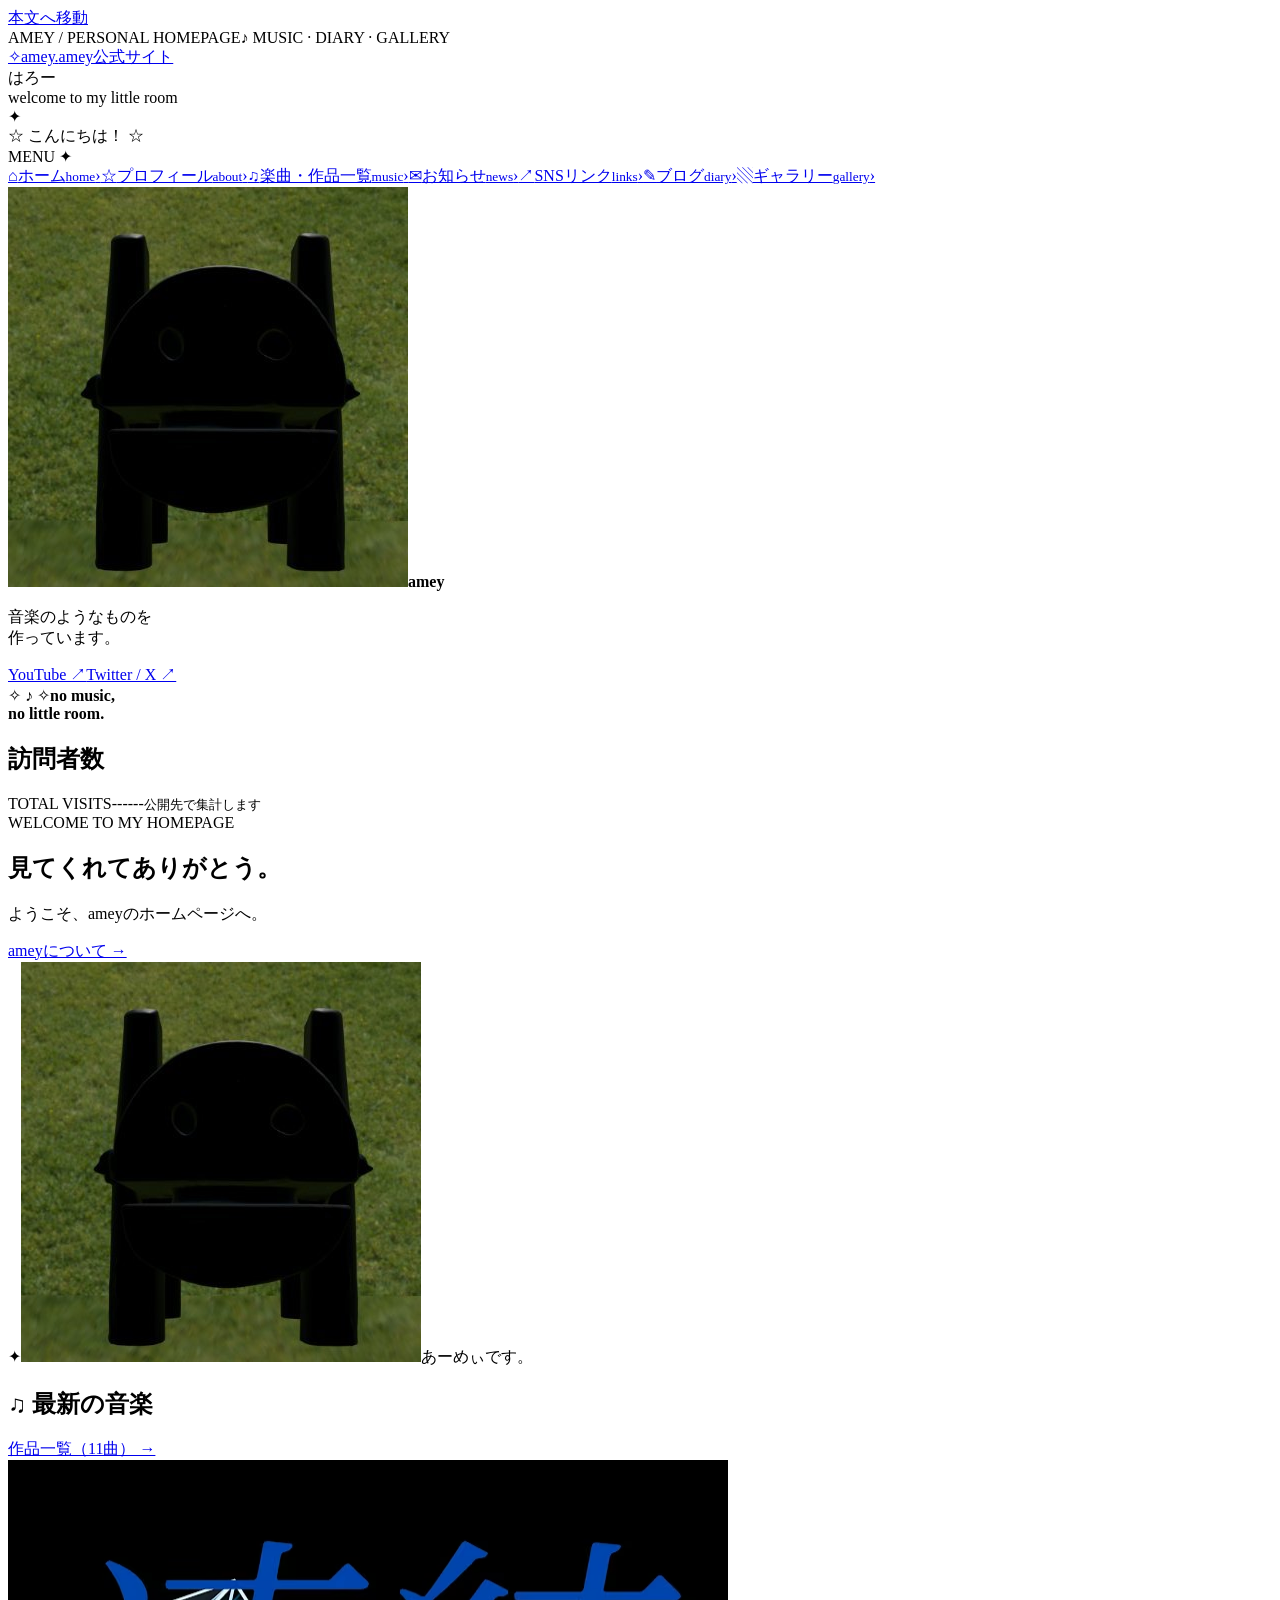
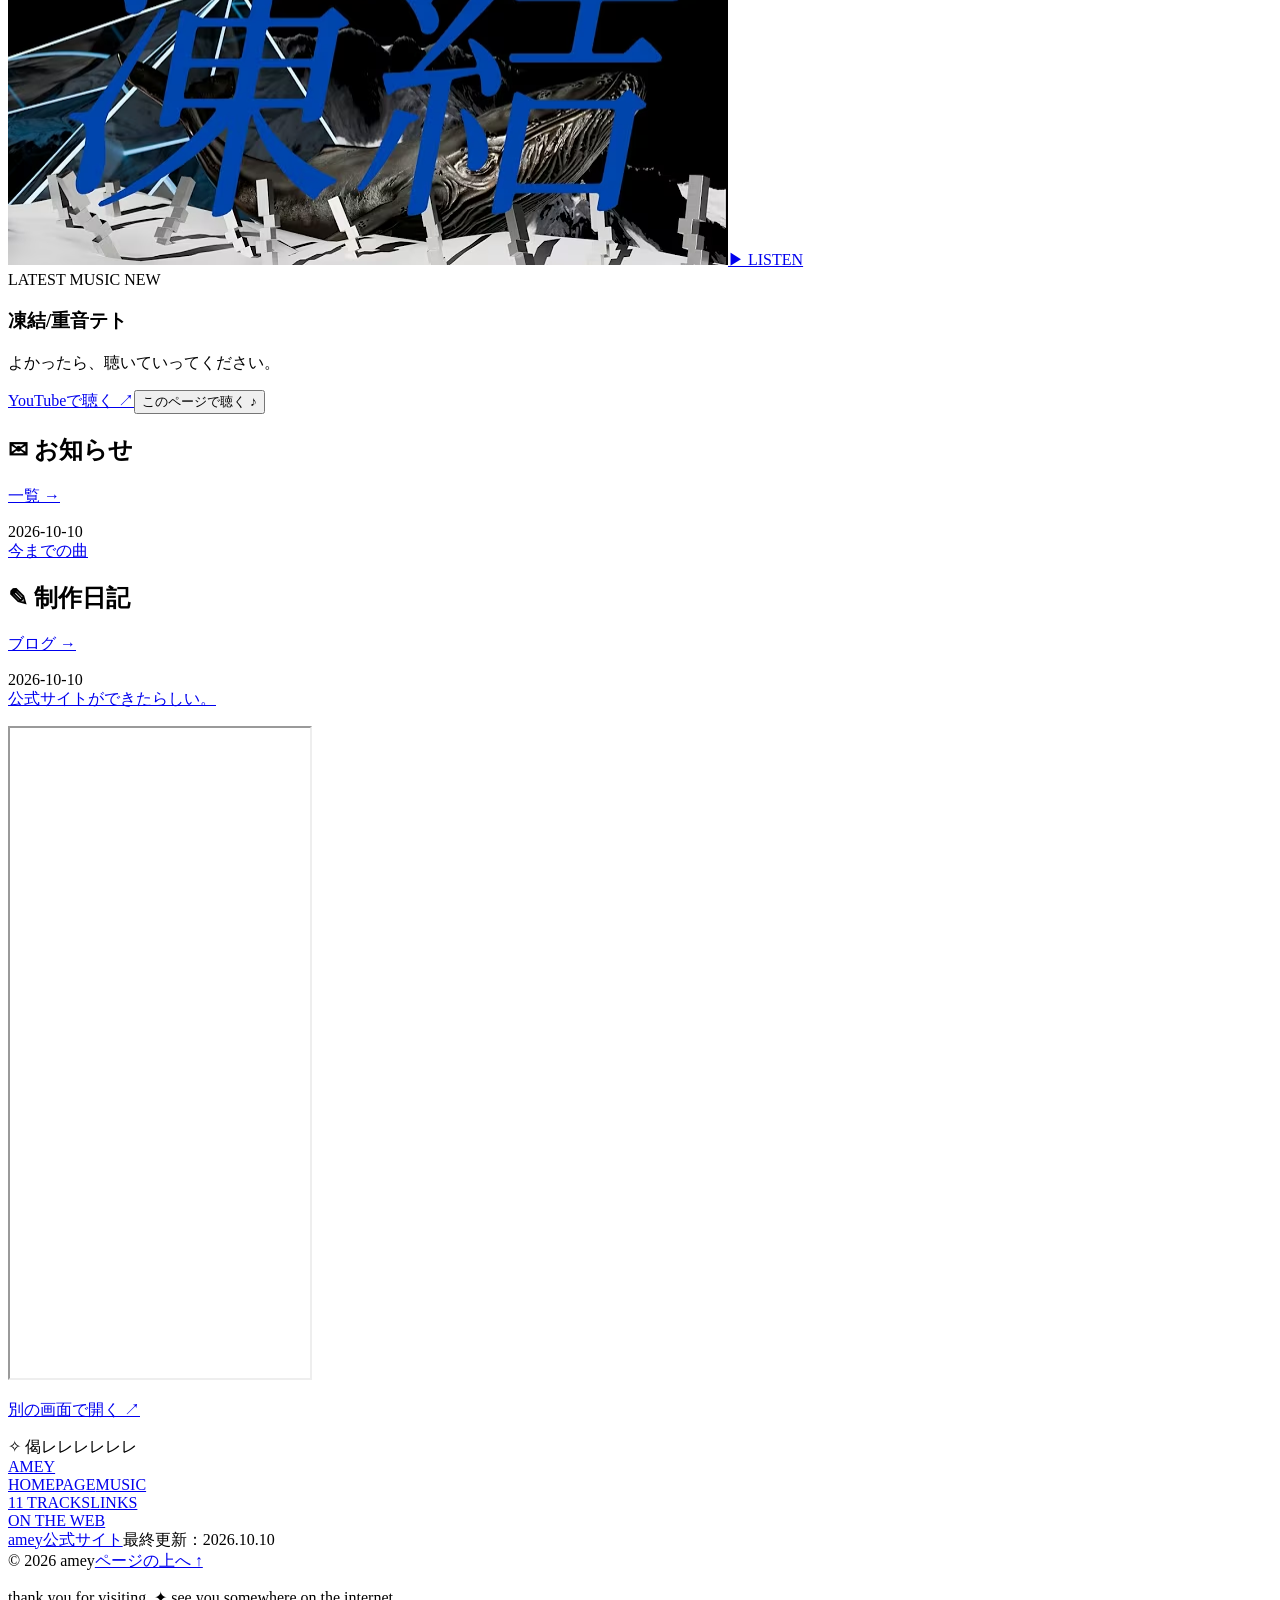
==== commit 89657114: "Add files via upload" ====
--- a/index.html
+++ b/index.html
@@ -1,8 +1,8 @@
 <!doctype html>
 <html lang="ja"><head><meta charset="utf-8"><meta name="viewport" content="width=device-width,initial-scale=1"><meta name="description" content="amey公式サイト。ameyです。
-音楽のようなものを作っています。
-好きな音楽が好きです。"><meta name="theme-color" content="#0b2119"><title>ホーム | amey公式サイト</title><link rel="icon" href="assets/ameyicon.jpg"><link rel="stylesheet" href="style.css"></head>
-<body id="top"><a class="skip-link" href="#main">本文へ移動</a><div class="site-shell"><div class="top-strip"><span>AMEY / PERSONAL HOMEPAGE</span><span>♪ MUSIC · DIARY · GALLERY</span></div><header class="site-header"><a class="brand" href="index.html" aria-label="amey公式サイト ホーム"><span class="brand-orbit" aria-hidden="true">✧</span><span class="brand-name">amey<span class="brand-dot">.</span></span><span class="brand-subtitle">amey公式サイト</span></a><div class="header-note">好きな音楽が好きです。<br><span>welcome to my little room</span></div><span class="header-spark" aria-hidden="true">✦</span></header><div class="welcome-strip">☆ こんにちは！ ☆</div><div class="site-body"><aside class="sidebar"><div class="sidebar-heading">MENU <span aria-hidden="true">✦</span></div><nav aria-label="メインメニュー"><a href="index.html" aria-current="page"><span class="nav-symbol" aria-hidden="true">⌂</span><span>ホーム<small>home</small></span><span class="nav-arrow" aria-hidden="true">›</span></a><a href="profile.html"><span class="nav-symbol" aria-hidden="true">☆</span><span>プロフィール<small>about</small></span><span class="nav-arrow" aria-hidden="true">›</span></a><a href="works.html"><span class="nav-symbol" aria-hidden="true">♫</span><span>楽曲・作品一覧<small>music</small></span><span class="nav-arrow" aria-hidden="true">›</span></a><a href="news.html"><span class="nav-symbol" aria-hidden="true">✉</span><span>お知らせ<small>news</small></span><span class="nav-arrow" aria-hidden="true">›</span></a><a href="links.html"><span class="nav-symbol" aria-hidden="true">↗</span><span>SNSリンク<small>links</small></span><span class="nav-arrow" aria-hidden="true">›</span></a><a href="blog.html"><span class="nav-symbol" aria-hidden="true">✎</span><span>ブログ<small>diary</small></span><span class="nav-arrow" aria-hidden="true">›</span></a><a href="gallery.html"><span class="nav-symbol" aria-hidden="true">▧</span><span>ギャラリー<small>gallery</small></span><span class="nav-arrow" aria-hidden="true">›</span></a></nav><div class="sidebar-mini"><img src="assets/ameyicon.jpg" width="400" height="400" alt=""><strong>amey</strong><p>音楽のようなものを<br>作っています。</p><a href="https://www.youtube.com/@amey-s1p" target="_blank" rel="noopener noreferrer">YouTube ↗</a><a href="https://x.com/ameotoko0527_2" target="_blank" rel="noopener noreferrer">Twitter / X ↗</a></div><div class="little-banner" aria-hidden="true"><span>✧ ♪ ✧</span><b>no music,<br>no little room.</b></div></aside><main id="main"><section class="welcome"><div class="welcome-copy"><span class="eyebrow">WELCOME TO MY HOMEPAGE</span><h1>音楽のようなものを、<br>ここに。</h1><p>ようこそ、ameyのホームページへ。<br>音楽や絵、日々のことを置いていきます。</p><a class="text-link" href="profile.html">ameyについて →</a></div><div class="portrait-wrap"><span class="portrait-star" aria-hidden="true">✦</span><img class="portrait" src="assets/ameyicon.jpg" width="400" height="400" alt="ameyのアイコン"><span class="portrait-caption">あーめぃです。</span></div></section><div class="section-heading"><h2>♫ 最新の音楽</h2><a href="works.html">作品一覧（11曲） →</a></div><article class="music-card catalog-card" id="track-kgEHxt5nW2k"><a class="music-cover" href="https://youtu.be/kgEHxt5nW2k" target="_blank" rel="noopener noreferrer" aria-label="凍結/重音テトをYouTubeで聴く"><img src="assets/kgEHxt5nW2k.avif" width="720" height="405" alt="凍結/重音テトのサムネイル" loading="eager"><span class="cover-play" aria-hidden="true">▶ LISTEN</span></a><div class="music-info"><span class="eyebrow">LATEST MUSIC <span class="new">NEW</span></span><h3>凍結/重音テト</h3><p>よかったら、聴いていってください。</p><a class="button" href="https://youtu.be/kgEHxt5nW2k" target="_blank" rel="noopener noreferrer">YouTubeで聴く ↗</a><button class="inline-button" type="button" data-listen="" data-video="kgEHxt5nW2k" data-title="凍結/重音テト">このページで聴く ♪</button></div></article><div class="home-bottom"><section class="small-panel"><div class="section-heading"><h2>✉ お知らせ</h2><a href="news.html">一覧 →</a></div><p class="quiet">お知らせは、ここに掲載していきます。</p></section><section class="small-panel"><div class="section-heading"><h2>✎ 制作日記</h2><a href="blog.html">ブログ →</a></div><p class="quiet"><time>2026-10-10</time><br><a href="blog.html">公式サイトができたらしい。</a></p></section></div><div class="postscript">✧ </div></main></div><div class="pixel-badges footer-badges"><a class="pixel-badge" href="index.html">AMEY<br>HOMEPAGE</a><a class="pixel-badge light" href="works.html">MUSIC<br>11 TRACKS</a><a class="pixel-badge" href="links.html">LINKS<br>ON THE WEB</a></div><footer><div><a href="index.html">amey公式サイト</a><span>最終更新：2026.10.10</span></div><div><span>© 2026 amey</span><a href="#top" data-top="">ページの上へ ↑</a></div></footer></div><p class="outside-note">thank you for visiting. <span aria-hidden="true">✦</span> see you somewhere on the internet.</p><dialog id="player-dialog" aria-labelledby="player-title"><div class="dialog-top"><h2 id="player-title">最新曲</h2><button type="button" data-close="" aria-label="プレーヤーを閉じる">×</button></div><div id="player-frame"></div><p><a href="https://youtu.be/kgEHxt5nW2k" target="_blank" rel="noopener noreferrer">YouTubeで開く ↗</a></p></dialog><script>const player = document.querySelector('#player-dialog');
+色々やりたいです。
+あんまりできてなくて残念です。"><meta name="theme-color" content="#0b2119"><title>ホーム | amey公式サイト</title><link rel="icon" href="assets/ameyicon.jpg"><link rel="stylesheet" href="style.css"></head>
+<body id="top"><a class="skip-link" href="#main">本文へ移動</a><div class="site-shell"><div class="top-strip"><span>AMEY / PERSONAL HOMEPAGE</span><span>♪ MUSIC · DIARY · GALLERY</span></div><header class="site-header"><a class="brand" href="index.html" aria-label="amey公式サイト ホーム"><span class="brand-orbit" aria-hidden="true">✧</span><span class="brand-name">amey<span class="brand-dot">.</span></span><span class="brand-subtitle">amey公式サイト</span></a><div class="header-note">はろー<br><span>welcome to my little room</span></div><span class="header-spark" aria-hidden="true">✦</span></header><div class="welcome-strip">☆ こんにちは！ ☆</div><div class="site-body"><aside class="sidebar"><div class="sidebar-heading">MENU <span aria-hidden="true">✦</span></div><nav aria-label="メインメニュー"><a href="index.html" aria-current="page"><span class="nav-symbol" aria-hidden="true">⌂</span><span>ホーム<small>home</small></span><span class="nav-arrow" aria-hidden="true">›</span></a><a href="profile.html"><span class="nav-symbol" aria-hidden="true">☆</span><span>プロフィール<small>about</small></span><span class="nav-arrow" aria-hidden="true">›</span></a><a href="works.html"><span class="nav-symbol" aria-hidden="true">♫</span><span>楽曲・作品一覧<small>music</small></span><span class="nav-arrow" aria-hidden="true">›</span></a><a href="news.html"><span class="nav-symbol" aria-hidden="true">✉</span><span>お知らせ<small>news</small></span><span class="nav-arrow" aria-hidden="true">›</span></a><a href="links.html"><span class="nav-symbol" aria-hidden="true">↗</span><span>SNSリンク<small>links</small></span><span class="nav-arrow" aria-hidden="true">›</span></a><a href="blog.html"><span class="nav-symbol" aria-hidden="true">✎</span><span>ブログ<small>diary</small></span><span class="nav-arrow" aria-hidden="true">›</span></a><a href="gallery.html"><span class="nav-symbol" aria-hidden="true">▧</span><span>ギャラリー<small>gallery</small></span><span class="nav-arrow" aria-hidden="true">›</span></a></nav><div class="sidebar-mini"><img src="assets/ameyicon.jpg" width="400" height="400" alt=""><strong>amey</strong><p>音楽のようなものを<br>作っています。</p><a href="https://www.youtube.com/@amey-s1p" target="_blank" rel="noopener noreferrer">YouTube ↗</a><a href="https://x.com/ameotoko0527_2" target="_blank" rel="noopener noreferrer">Twitter / X ↗</a></div><div class="little-banner" aria-hidden="true"><span>✧ ♪ ✧</span><b>no music,<br>no little room.</b></div><section class="visit-counter" data-visit-counter="" data-counter-host="ame99558-cpu.github.io" data-counter-url="https://ame99558-cpu.github.io/" aria-label="訪問者数"><h2>訪問者数</h2><span class="counter-label">TOTAL VISITS</span><output class="counter-number" data-visitor-total="" aria-live="polite">------</output><small data-counter-note="">累計訪問回数</small></section></aside><main id="main"><section class="welcome"><div class="welcome-copy"><span class="eyebrow">WELCOME TO MY HOMEPAGE</span><h1>見てくれてありがとう。</h1><p>ようこそ、ameyのホームページへ。<br></p><a class="text-link" href="profile.html">ameyについて →</a></div><div class="portrait-wrap"><span class="portrait-star" aria-hidden="true">✦</span><img class="portrait" src="assets/ameyicon.jpg" width="400" height="400" alt="ameyのアイコン"><span class="portrait-caption">あーめぃです。</span></div></section><div class="section-heading"><h2>♫ 最新の音楽</h2><a href="works.html">作品一覧（11曲） →</a></div><article class="music-card catalog-card" id="track-kgEHxt5nW2k"><a class="music-cover" href="https://youtu.be/kgEHxt5nW2k" target="_blank" rel="noopener noreferrer" aria-label="凍結/重音テトをYouTubeで聴く"><img src="assets/kgEHxt5nW2k.avif" width="720" height="405" alt="凍結/重音テトのサムネイル" loading="eager"><span class="cover-play" aria-hidden="true">▶ LISTEN</span></a><div class="music-info"><span class="eyebrow">LATEST MUSIC <span class="new">NEW</span></span><h3>凍結/重音テト</h3><p>よかったら、聴いていってください。</p><a class="button" href="https://youtu.be/kgEHxt5nW2k" target="_blank" rel="noopener noreferrer">YouTubeで聴く ↗</a><button class="inline-button" type="button" data-listen="" data-video="kgEHxt5nW2k" data-title="凍結/重音テト">このページで聴く ♪</button></div></article><div class="home-bottom"><section class="small-panel"><div class="section-heading"><h2>✉ お知らせ</h2><a href="news.html">一覧 →</a></div><p class="quiet"><time>2026-10-10</time><br><a href="news-notice-3148c27c.html">今までの曲</a></p></section><section class="small-panel"><div class="section-heading"><h2>✎ 制作日記</h2><a href="blog.html">ブログ →</a></div><p class="quiet"><time>2026-10-10</time><br><a href="blog-post-15bcb71.html">公式サイトができたらしい。</a></p></section></div><section class="home-comments" aria-label="みんなのコメント"><iframe class="comments-frame" title="みんなのコメント" src="https://amey-comments.earlyrook128.chatgpt.site/" loading="lazy" height="650" referrerpolicy="strict-origin-when-cross-origin"></iframe><p class="comments-fallback"><a href="https://amey-comments.earlyrook128.chatgpt.site/" target="_blank" rel="noopener noreferrer">別の画面で開く ↗</a></p></section><div class="postscript">✧ 偈レレレレレレ</div></main></div><div class="pixel-badges footer-badges"><a class="pixel-badge" href="index.html">AMEY<br>HOMEPAGE</a><a class="pixel-badge light" href="works.html">MUSIC<br>11 TRACKS</a><a class="pixel-badge" href="links.html">LINKS<br>ON THE WEB</a></div><footer><div><a href="index.html">amey公式サイト</a><span>最終更新：2026.10.10</span></div><div><span>© 2026 amey</span><a href="#top" data-top="">ページの上へ ↑</a></div></footer></div><p class="outside-note">thank you for visiting. <span aria-hidden="true">✦</span> see you somewhere on the internet.</p><dialog id="player-dialog" aria-labelledby="player-title"><div class="dialog-top"><h2 id="player-title">最新曲</h2><button type="button" data-close="" aria-label="プレーヤーを閉じる">×</button></div><div id="player-frame"></div><p><a href="https://youtu.be/kgEHxt5nW2k" target="_blank" rel="noopener noreferrer">YouTubeで開く ↗</a></p></dialog><script>const player = document.querySelector('#player-dialog');
 const frame = document.querySelector('#player-frame');
 document.querySelectorAll('[data-listen]').forEach(button => button.addEventListener('click', () => {
   frame.replaceChildren();
@@ -34,4 +34,69 @@
   event.preventDefault();
   window.scrollTo({top: 0, behavior: matchMedia('(prefers-reduced-motion: reduce)').matches ? 'instant' : 'smooth'});
 });
+
+/* AMEY VISITOR COUNTER */
+(() => {
+  'use strict';
+  const box=document.querySelector('[data-visit-counter]');
+  if(!box)return;
+  const number=box.querySelector('[data-visitor-total]');
+  const note=box.querySelector('[data-counter-note]');
+  const site=box.dataset.counterUrl;
+  const interval=30*60*1000;
+  const key='amey-visits:'+site;
+  function display(value){number.textContent=String(value).padStart(6,'0');}
+  if(window.frameElement||!/^https?:$/.test(location.protocol)||location.hostname!==box.dataset.counterHost){
+    note.textContent='公開先で集計します';
+    return;
+  }
+  async function request(action){
+    const endpoint=new URL('https://hitscounter.dev/api/'+action);
+    endpoint.searchParams.set('url',site);
+    if(action==='hit'){
+      endpoint.searchParams.set('output','json');
+      endpoint.searchParams.set('tz','Asia/Tokyo');
+    }
+    const controller=new AbortController();
+    const timer=setTimeout(()=>controller.abort(),8000);
+    try{
+      const response=await fetch(endpoint.href,{credentials:'omit',referrerPolicy:'no-referrer',cache:'no-store',signal:controller.signal});
+      if(!response.ok)throw Error('Counter unavailable');
+      const result=await response.json();
+      if(!Number.isSafeInteger(result.total_hits)||result.total_hits<0)throw Error('Invalid counter response');
+      return result.total_hits;
+    }finally{clearTimeout(timer);}
+  }
+  async function update(){
+    const now=Date.now();
+    let previous=null,canStore=true;
+    try{
+      previous=JSON.parse(localStorage.getItem(key));
+      if(!previous||!Number.isFinite(previous.lastSeen))previous=null;
+      // Reserve this visit before sending, so a navigation or uncertain response
+      // does not record it again. Another tab reads the same reservation.
+      localStorage.setItem(key,JSON.stringify({lastSeen:now,total:previous?.total??null}));
+    }catch{canStore=false;}
+    const isNewVisit=canStore&&(!previous||now-previous.lastSeen>=interval);
+    if(Number.isSafeInteger(previous?.total)&&previous.total>=0)display(previous.total);
+    try{
+      const total=await request(isNewVisit?'hit':'history');
+      display(total);
+      note.textContent='累計訪問回数';
+      if(canStore)try{localStorage.setItem(key,JSON.stringify({lastSeen:Date.now(),total}));}catch{}
+    }catch{
+      note.textContent=Number.isSafeInteger(previous?.total)?'前回取得した訪問数':'ただいま集計できません';
+    }
+  }
+  const operation=navigator.locks?navigator.locks.request(key,update):update();
+  operation.catch(()=>{note.textContent='ただいま集計できません';});
+})();
+
+// Resize only the comments frame, accepting its own origin and window.
+window.addEventListener('message',function(event){
+  const frame=document.querySelector('.comments-frame');if(!frame)return;
+  if(event.source!==frame.contentWindow||event.origin!==new URL(frame.src).origin||event.data?.type!=='amey-comments-height')return;
+  const height=event.data.height;if(typeof height!=='number'||!Number.isFinite(height))return;
+  frame.style.height=Math.max(120,Math.min(2400,Math.ceil(height)))+'px';
+});
 </script></body></html>
